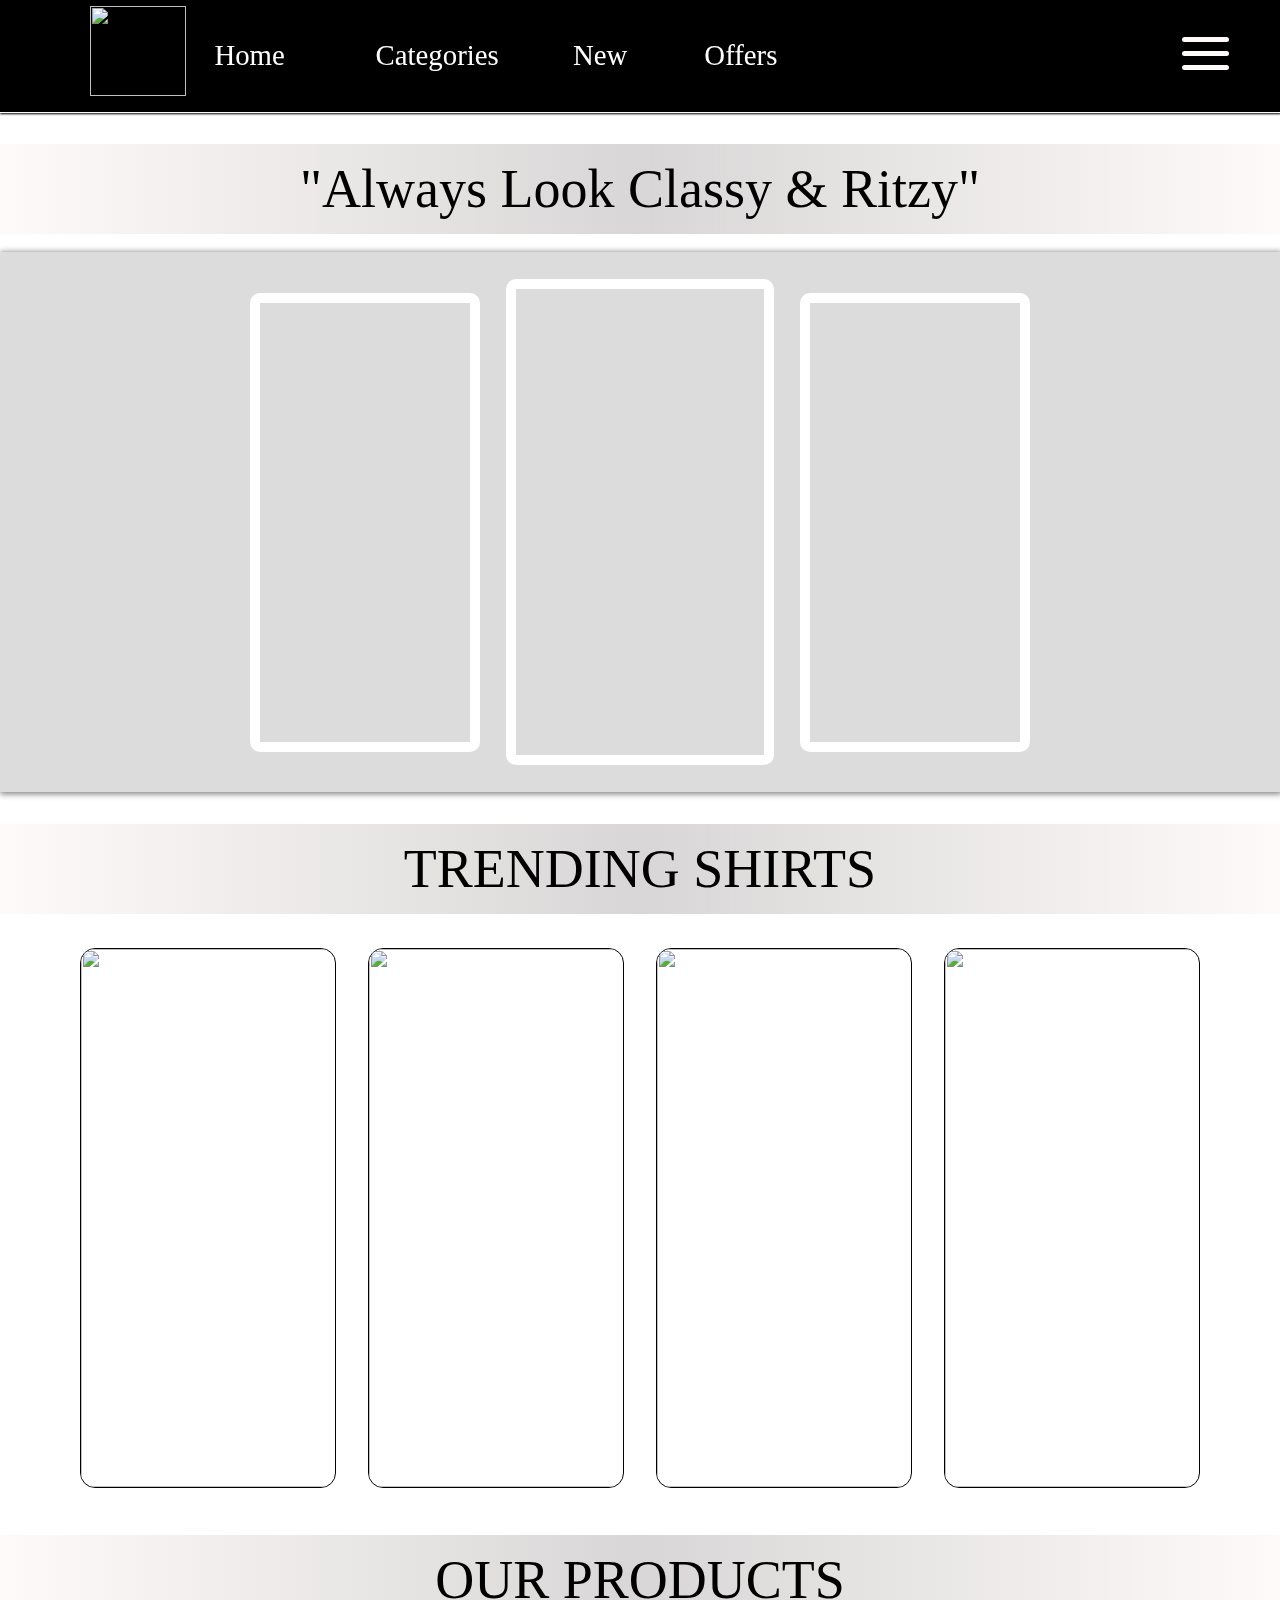
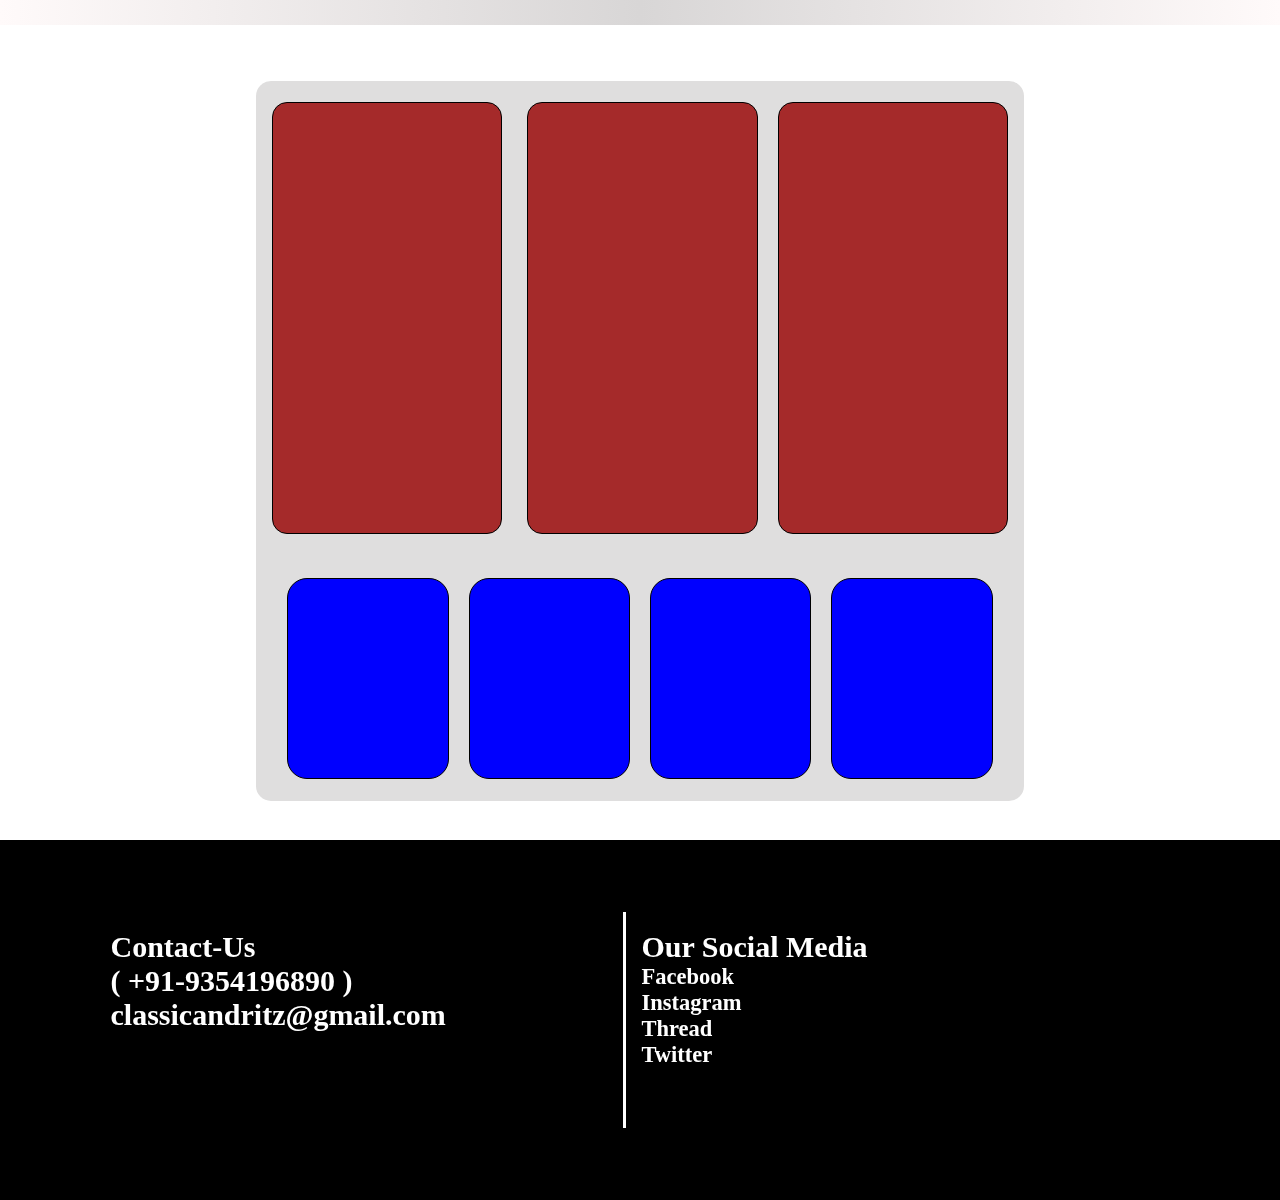
==== index.html @ 03a4fb72 "Add files via upload" ====
<!DOCTYPE html>
<html lang="en">
<head>
    <meta charset="UTF-8">
    <meta name="viewport" content="width=device-width, initial-scale=1.0">
    <title>Classic&Ritz</title>
    <link rel="stylesheet" href="style.css">
</head>
<body>
    <main>
        <nav id="navBar">
            <img src="images/CRlogo.png" id="logo">
            <a href="#fakeNavBar"><button class="navButtons" id="btnforphone">Home</button></a>
            <div class="dropdown">
                <button class="navButtons" id="btnforphone2">Categories</button>
                <div class="content">
                    <a href="shirts.html">Shirts</a>
                    <a href="shirts.html">Tshirts</a>
                    <a href="shirts.html">Trousers</a>
                    <a href="shirts.html">Pants</a>
                    <a href="shirts.html">Belt</a>
                    <a href="shirts.html">shoes</a>
                </div>
            </div>
            <a href="newlyLaunch.html"><button class="navButtons" id="NewLaunchbtn">New</button></a>
            <a href="offers.html"><button class="navButtons" id="offersbtn">Offers</button></a>
            <button class="moreButton">
                <div class="line"></div>
                <div class="line"></div>
                <div class="line"></div>
            </button>
        </nav>
        <div id="fakeNavBar"></div>
        <h2 id="trendingHeader">"Always Look Classy & Ritzy"</h2>
        <div class="slidder">
             <div class="pages">
                <div class="smallSlidderItem" style="background-image: url('images/checkshirtslidder.jpg'); background-size: cover;"></div>
                <div class="largeSlidderItem" style="background-image: url('images/checkshirtslidder2.webp');"></div>
                <div class="smallSlidderItem" style="background-image: url('images/checkshirtslidder.jpg'); background-size: cover;"></div>
             </div>
             <div class="pages">
                <div class="smallSlidderItem" style="background-image: url('images/slidderjacket.webp'); background-size: cover;"></div>
                <div class="largeSlidderItem" style="background-image: url('images/slidderjacket2.webp');"></div>
                <div class="smallSlidderItem" style="background-image: url('images/slidderjacket.webp'); background-size: cover;"></div>
             </div>
             <div class="pages">
                <div class="smallSlidderItem" style="background-image: url('images/slidderjacket3.webp'); background-size: cover;"></div>
                <div class="largeSlidderItem" style="background-image: url('images/slidderjacket4.webp');"></div>
                <div class="smallSlidderItem" style="background-image: url('images/slidderjacket3.webp'); background-size: cover;"></div>
             </div>
             <div class="pages">
                <div class="smallSlidderItem" style="background-image: url('images/shirt1.webp'); background-size: cover;"></div>
                <div class="largeSlidderItem" style="background-image: url('images/shirt4.webp'); "></div>
                <div class="smallSlidderItem" style="background-image: url('images/shirt1.webp'); background-size: cover;"></div>
             </div>
             <div class="pages">
                <div class="smallSlidderItem" style="background-image: url('images/slidderShirt2.webp'); background-size: cover;"></div>
                <div class="largeSlidderItem" style="background-image: url('images/slidderShirt.webp'); "></div>
                <div class="smallSlidderItem" style="background-image: url('images/slidderShirt2.webp'); background-size: cover;"></div>
             </div>
             <div class="pages">
                <div class="smallSlidderItem" style="background-image: url('images/jeans9.webp'); background-size: contain; background-repeat: no-repeat; background-position:center;"></div>
                <div class="largeSlidderItem" style="background-image: url('images/jeans2.webp');"></div>
                <div class="smallSlidderItem" style="background-image: url('images/jeans9.webp'); background-size: contain; background-repeat: no-repeat; background-position:center;"></div>
             </div>
             <div class="pages">
                <div class="smallSlidderItem" style="background-image: url('images/shoes3.webp'); background-size: cover;"></div>
                <div class="largeSlidderItem" style="background-image: url('images/shoes6.webp');"></div>
                <div class="smallSlidderItem" style="background-image: url('images/shoes3.webp'); background-size: cover;"></div>
             </div>
             <div class="pages">
                <div class="smallSlidderItem" style="background-image: url('images/bag5.webp'); background-size: contain; background-repeat: no-repeat;"></div>
                <div class="largeSlidderItem" style="background-image: url('images/bag3.webp');"></div>
                <div class="smallSlidderItem" style="background-image: url('images/bag5.webp'); background-size: contain; background-repeat: no-repeat;"></div>
             </div>
         </div>

        <h1 id="trendingHeader" >TRENDING SHIRTS</h1>
        <div id="itemsContainer">
            <div class="items">
                <img class="itemImage" src="images/shirt1.webp">
            </div>
            <div class="items">
                <img class="itemImage" src="images/shirt2.webp">
            </div>
            <div class="items">
                <img class="itemImage" src="images/shirt5.webp">
            </div>
            <div class="items">
                <img class="itemImage" src="images/shirt4.webp">
            </div>
        </div>
        <h1 id="trendingHeader">OUR PRODUCTS</h1>
        <div id="secondContainer">
            <div id="allItems">
                <div class="smallItem" style="background-image: url('images/sweaterCard.webp'); background-size: cover; margin-right: 15px;"></div>
                <div class="smallItem" style="background-image: url('images/shirtCard.webp'); background-size: cover;"></div>
                <div class="smallItem" style="background-image: url('images/trousersCard.webp'); background-size: cover;"></div>
                <div id="accessories">
                    <div class="smallaccessories" style="background-image:url('images/perfume.webp'); background-size: cover;"></div>
                    <div class="smallaccessories" style="background-image:url('images/belt.webp'); background-size: cover;"></div>
                    <div class="smallaccessories" style="background-image:url('images/watch.webp'); background-size: cover;"></div>
                    <div class="smallaccessories" id="bracelet" style="background-image:url('images/braclet.webp'); background-size: cover;"></div>
                </div>
            </div>
        </div>

        <footer>
            <div class="contactUs">
                <h1>Contact-Us</h1>
                <h1>( +91-9354196890 )</h1>
                <h1>classicandritz@gmail.com</h1>
            </div>
            <div id="line"></div>
            <div class="contactUs" id="Social">
                <h1>Our Social Media</h1>
                <h2>Facebook</h2>
                <h2>Instagram</h2>
                <h2>Thread</h2>
                <h2>Twitter</h2>
            </div>
        </footer>
    </main>
    <script src="script.js"></script>
</body>
</html>
---- style.css ----
*{
    padding: 0%;
    margin: 0%;
    font-family:Georgia, 'Times New Roman', Times, serif;
}
body,html{
    padding: 0%;
    margin: 0%;
    overflow-x: hidden;
    font-family:Arial, Helvetica, sans-serif;
}
#fakeNavBar{
    height: 12.5vh;
    width: 100%;
}
#navBar{
    height: 12.5vh;
    width: 100%;
    background-color: black;
    border-bottom: 1.5px solid snow;
    box-sizing: border-box;
    display: flex;
    justify-content:left;
    align-items: center;
    gap:4vw;
    position: fixed;
    box-shadow:black 0.5px 0.5px 2px 0.5px;
    z-index: 10;
}
#logo{
    height: 90%;
    width: 7.5vw;
    margin-left: 7vw;
    margin-right: -2.5vw;
    object-fit: contain;
    filter:grayscale(10px);
}
.navButtons{
    height: 50%;
    width: 7vw;
    font-size: 3.2vh;
    color: white;
    font-weight: lighter;
    background-color:transparent;
    box-sizing: border-box;
    border: transparent;
    &:hover{
        border: 1.5px solid snow;
        border-radius: 5px;
        box-sizing: border-box;
        padding: 9px;
    }
}
.navButtons a{
    text-decoration: none;
    color: white;
}
.moreButton{
    height: 60%;
    width: 4vw;
    background-color: transparent;
    box-sizing: border-box;
    border: transparent;
    margin-left: 27vw;
}
.line{
    height: 8%;
    width: 3.6vw;
    background-color: snow;
    margin-bottom: 17%;
    margin-top: 9%;
    border-radius: 5px ;
}
.dropdown{
    margin: 30px;
}
.dropdown button{
    height: 50%;
    width: 7.7vw;
    background-color: transparent;
    padding-top: 10px;
    padding-bottom: 10px;
    box-sizing: border-box;
    font-size: 3.2vh;
    font-weight: lighter;
}
.dropdown a{
    height: 50px;
    width: 150px;
    display: inline-block;
    color: black;
    background-color: snow;
    text-decoration: none;
    border: 1px solid black;
    border-radius: 10px;
    text-align: center;
    font-size: 25px;
    padding-top: 5px;
    text-decoration:underline;
    margin: 5px;
    &:hover{
        color: white;
        background-color:black;
        border: 1px solid white; 
    }
}
.dropdown .content{
    display: none;
    position:absolute;
    min-width: 100px;
    max-width: 700px;
    background-color: transparent;
    box-shadow: 1px 1px 10px 1px grey;
    border-radius: 10px;
}
.dropdown:hover .content{
    display: block;
}
.slidder{
    height: 60vh;
    background-color:gainsboro;
    display: flex;
    align-items: center;
    overflow-x: scroll;
    scrollbar-color: black transparent;    
    scrollbar-width:thin;
    scroll-snap-type: x mandatory;
    scroll-behavior: smooth;
    box-shadow: 1px 1px 6px 1px gray;
}
.pages{
    height: 100%;
    font-size: 100px;
    min-width: 100%;
    background-color:transparent;
    display: flex;
    justify-content: center;
    align-items: center;
    scroll-snap-stop: always;    
    scroll-snap-align: center;
    gap: 2vw;
}
.slidderItems{
    height: 70%;
    min-width: 15vw;
    margin: 5px;
    background-color: black;
}
.largeSlidderItem{
    height: 90%;
    width: 21%;
    background-color: gainsboro;
    box-sizing: border-box;
    border:10px solid white;
    border-radius: 10px;
    background-size: contain; 
    background-repeat: no-repeat; 
    background-position:center;
    &:hover{
        box-shadow:rgb(113, 113, 113) 1px 1px 9px 3px;
    }
}
.smallSlidderItem{
    height: 85%;
    width: 18%;
    background-color: gainsboro;
    box-sizing: border-box;
    border:10px solid white;
    border-radius: 10px;
    &:hover{
        box-shadow:rgb(113, 113, 113) 1px 1px 9px 3px;
    }
}
#trendingHeader{
    height: 10vh;
    width:100%;
    display: flex;
    justify-content: center;
    align-items: center;
    font-size: 6vh;
    font-weight: lighter;
    background-image:linear-gradient(to right,snow ,rgb(216, 214, 214),snow);
    margin-top: 3.5vh;
    margin-bottom: 2vh;
    &:hover{
        font-size: 6.3vh;
        transition: all 1s ease-in-out;
    }
}
#itemsContainer{
    width: 100%;
    display: flex;
    flex-wrap: wrap;
    justify-content: center;
}
.items{
    height: 60vh;
    width: 20vw;
    box-sizing: border-box;
    border: 1px solid rgb(3, 3, 3);
    margin: 1rem;
    border-radius:15px;
    display: flex;
    overflow: hidden;
    &:hover{
        box-shadow: 1px 1px 15px 1px rgb(93, 92, 92);
        transform: scale(1.01);
        transition: all 0.5s ease-in-out;
    }
}
.itemImage{
    height: 100%;
    width: 100vw; 
}
#secondContainer{
    height: 88.5vh;
    width: 100%;
    display: flex;
    justify-content: center;
    align-items: center;
}
#allItems{
    height: 80vh;
    width: 60%;
    background-color:rgb(223, 222, 222);
    display: flex;
    flex-wrap: wrap;
    justify-content: center;
    align-items: center;
    box-sizing: border-box;
    /* border: 1px solid black; */
    border-radius: 15px;
    &:hover{
        box-shadow: 1px 1px 10px 2px grey;
    }
}
.smallItem{
    height: 60%;
    width: 30%;
    background-color: brown;
    border: 1.5px solid black;
    margin: 10px;
    border-radius: 15px;
    box-sizing: border-box;
}
#accessories{
    height: 31%;
    width: 100%;
    /* background-color: yellow; */
    box-sizing: border-box;
    display: flex;
    justify-content: center;
    align-items: center;
    gap: 20px;
}
.smallaccessories{
    height: 90%;
    width: 21%;
    background-color: blue;
    box-sizing: border-box;
    border: 1px solid black;
    border-radius: 20px;
    &:hover{
        transform:scale(1.1);
        transition: all 0.9s ease-in;
    }
}
footer{
    height: 40vh;
    width: 100%;
    background-color: black;
    display: flex;
    justify-content: center;
    align-items: center;
}
.contactUs{
    color: white;
    height: 50%;
    width: 40%;
    font-size: 15px;
}
#line{
    height: 60%;
    width: 3px;
    background-color: white;
}
#Social{
    margin: 1rem;
}

                                            /* Responsive */

@media screen and (max-width:550px){
    #navBar{
        height: 17vh;
        width: 100%;
        background-color: black;
        border-bottom: 1.5px solid snow;
        box-sizing: border-box;
        position: fixed;
        box-shadow:black 0.5px 0.5px 2px 0.5px;
        z-index: 10;
        display: flex;
        flex-wrap: wrap;
        gap: 0%;
        justify-content: space-around;
    }
    #fakeNavBar{
        height: 17vh;
        width: 100%;
    }
         
#logo{
    height: 40%;
    width: 100%;
    object-fit: contain;
    margin-left: 0;
    margin-right: 0;
    filter:grayscale(10px);
    background-color: transparent;
}  
.navButtons{
    height: 5vh;
    width: 18vw;
    font-size: 21px;
    color: white;
    font-weight: lighter;
    background-color:transparent;
    box-sizing: border-box;
    border: transparent;
    margin: 0px;
    &:hover{
        border: 1.5px solid snow;
        border-radius: 5px;
        box-sizing: border-box;
        padding: 1px;
    }
}  
#btnforphone2{
    height: 5vh;
    width: 25vw;
    font-size: 21px;
    color: white;
    font-weight: lighter;
    background-color:transparent;
    box-sizing: border-box;
    border: transparent;
    &:hover{
        border: 1.5px solid snow;
        border-radius: 5px;
        box-sizing: border-box;
    }   
}
.dropdown{
    margin: 0%;
}
.dropdown button{
    height: 4vh;
    width: 5vw;
    background-color: transparent;
    padding-top: 0px;
    padding-bottom: 0px;
    box-sizing: border-box;
    font-size: 15px;
}
.dropdown a{
    height: 3.5vh;
    width: 30vw;
    display: inline-block;
    color: black;
    background-color: snow;
    text-decoration: none;
    border: 1px solid black;
    border-radius: 6px;
    text-align: center;
    font-size: 20px;
    padding-top: 5px;
    text-decoration:underline;
    margin: 2.5px;
    &:hover{
        color: white;
        background-color:black;
        border: 1px solid white; 
    }
}
.dropdown .content{
    display: none;
    position:absolute;
    min-width: 10px;
    max-width: 65vw;
    background-color: transparent;
    box-shadow: 1px 1px 10px 1px grey;
    border-radius: 6px;
}

.moreButton{
    display: none;
}
.line{
    height: 8%;
    width: 12vw;
    background-color: snow;
    margin-bottom: 12%;
    margin-top: 10%;
    border-radius: 5px ;
}
#trendingHeader{
    height: 7.5vh;
    width:100%;
    display: flex;
    justify-content: center;
    align-items: center;
    font-size: 3vh;
    font-weight: lighter;
    background-image:linear-gradient(to right,snow ,rgb(216, 214, 214),snow);
    margin-top: 1.5vh;
    margin-bottom: 1.5vh;
    text-decoration: underline;
    &:hover{
        font-size: 3.1vh;
        transition: all 1s ease-in-out;
    }
}
.slidder{
    height: 30vh;
    background-color:gainsboro;
    display: flex;
    align-items: center;
    overflow-x: scroll;
    scrollbar-color: black transparent;    
    scrollbar-width:thin;
    scroll-snap-type: x mandatory;
    scroll-behavior: smooth;
    box-shadow: 1px 1px 6px 1px gray;
}
.largeSlidderItem{
    height: 81%;
    width: 33%;
    background-color: gainsboro;
    box-sizing: border-box;
    border:3px solid white;
    border-radius: 10px;
    background-size: contain; 
    background-repeat: no-repeat; 
    background-position:center;
    &:hover{
        box-shadow:rgb(113, 113, 113) 1px 1px 9px 3px;
    }
}
.smallSlidderItem{
    height: 78%;
    width: 30%;
    background-color: gainsboro;
    box-sizing: border-box;
    border:2.5px solid white;
    border-radius: 10px;
    background-position:top,center;
    &:hover{
        box-shadow:rgb(113, 113, 113) 1px 1px 9px 3px;
    }
}
#itemsContainer{
    height: 90%;
    width: 100vw;
    display: flex;
    flex-wrap: wrap;
    justify-content: center;
    background-color: transparent;
}
.items{
    height: 27vh;
    width: 40vw;
    box-sizing: border-box;
    border: 1px solid rgb(3, 3, 3);
    margin: 0.5vh;
    border-radius:10px;
    display: flex;
    overflow: hidden;
    &:hover{
        box-shadow: 1px 1px 8px 2px rgb(93, 92, 92);
        transform: scale(1.01);
        transition: all 0.5s ease-in-out;
    }
}
.itemImage{
    height: 100%;
    width: 100%; 
}
#secondContainer{
    height: 80vh;
    width: 100%;
    display: flex;
    justify-content: center;
    align-items: center;
    /* background-color: blue; */
}
#allItems{
    height: 68vh;
    width: 95%;
    background-color:rgb(223, 222, 222);
    display: flex;
    flex-wrap: wrap;
    justify-content: center;
    align-items: center;
    box-sizing: border-box;
    border-radius: 15px;
    padding: 0%;
    /* gap: -100px; */
    &:hover{
        box-shadow: 1px 1px 10px 2px grey;
    }
}
.smallItem{
    height: 31%;
    width: 41%;
    border: 1.5px solid black;
    margin: 0px;
    border-radius: 10px;
    box-sizing: border-box;
}
#accessories{
    height: 25%;
    width: 100%;
    box-sizing: border-box;
    display: flex;
    flex-wrap: wrap;
    justify-content: center;
    align-items: center;
    background-color: transparent;
    gap: 8px;
}
.smallaccessories{
    height: 85%;
    width: 30%;
    box-sizing: border-box;
    border: 1px solid black;
    border-radius: 10px;
    background-position: top,center;
    &:hover{
        transform:scale(1);
    }
}
#bracelet{
    display: none;
}
footer{
    height: 45vh;
    width: 100%;
    background-color: black;
    display: flex;
    flex-direction:column;
    justify-content:left;
    align-items: center;
}
.contactUs{
    color: white;
    height: 20%;
    width: 100%;
    font-size: 9px;
    margin: 10px;
    padding: 10px;
    padding-left: 50px;
}
#line{
    height: 1.5px;
    width: 90%;
    background-color: white;
}
#Social{
    margin-left: 30px;
    margin: 1px;
}
}
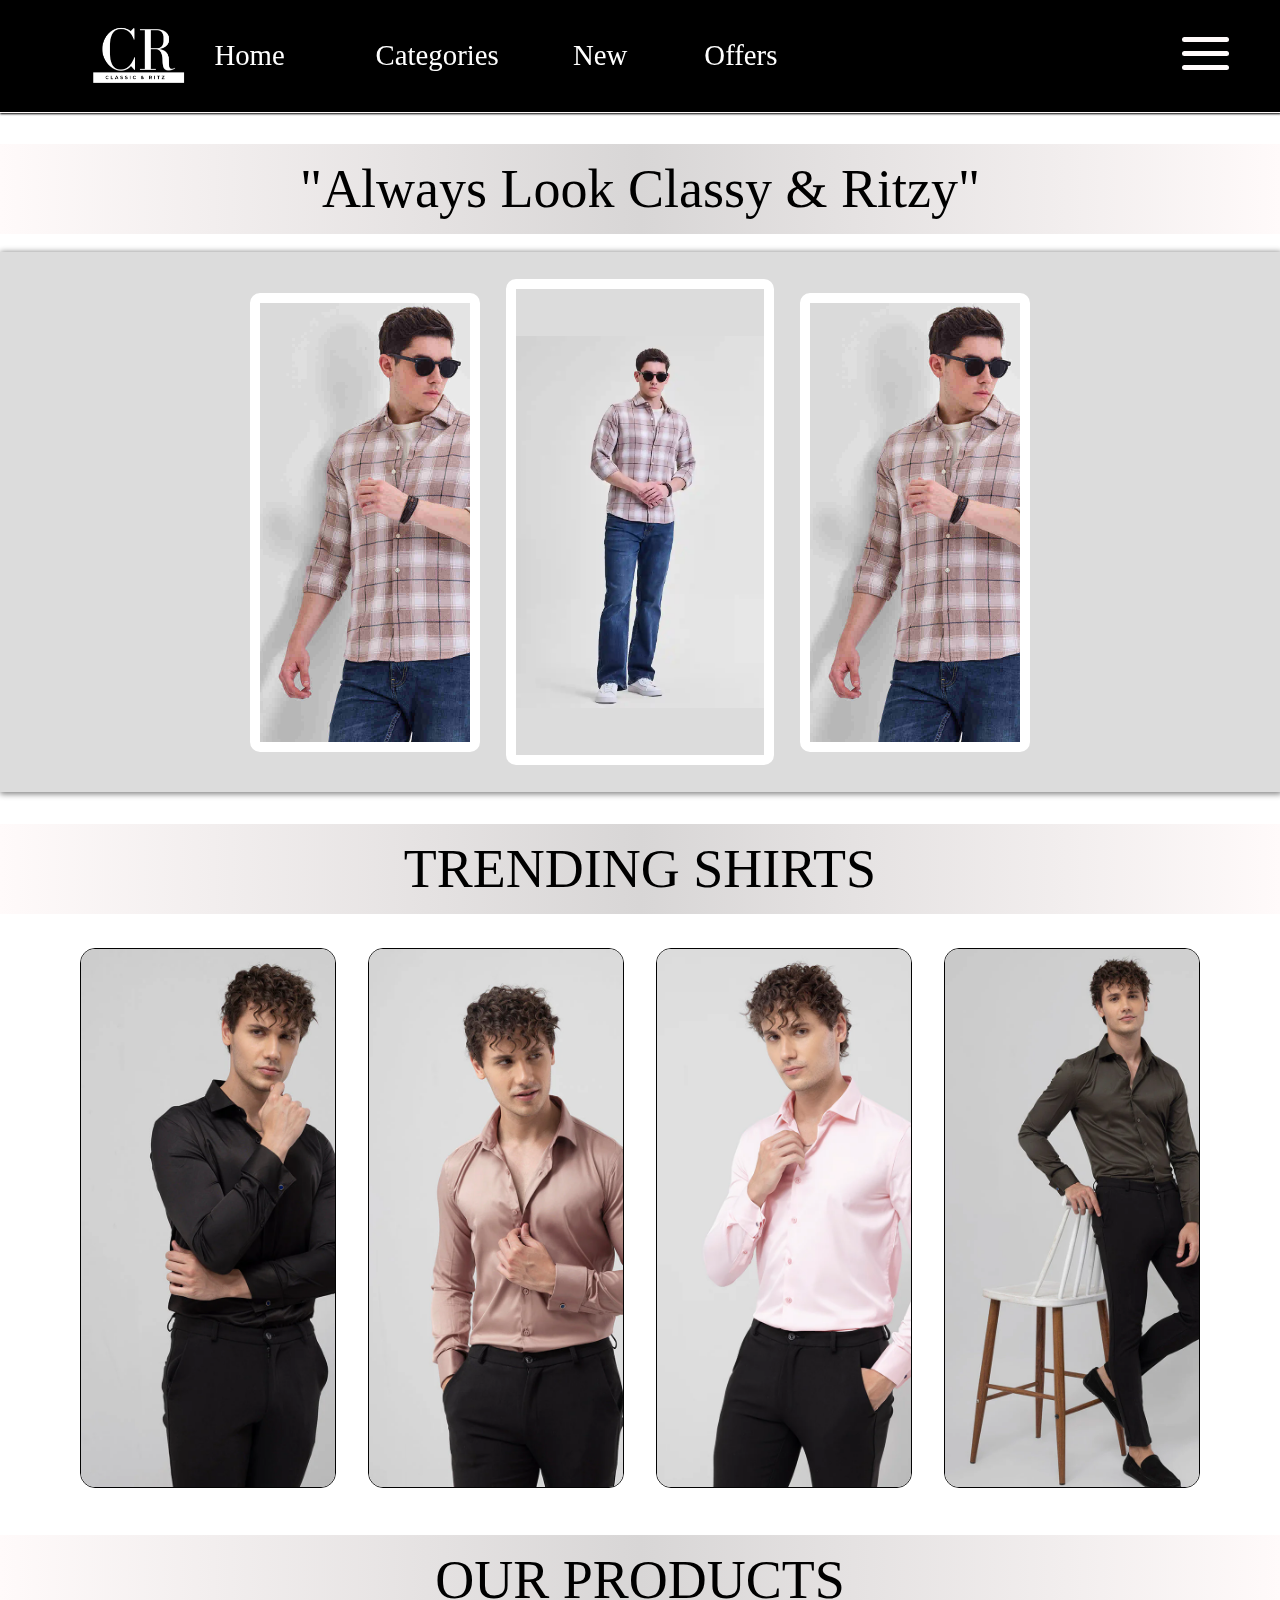
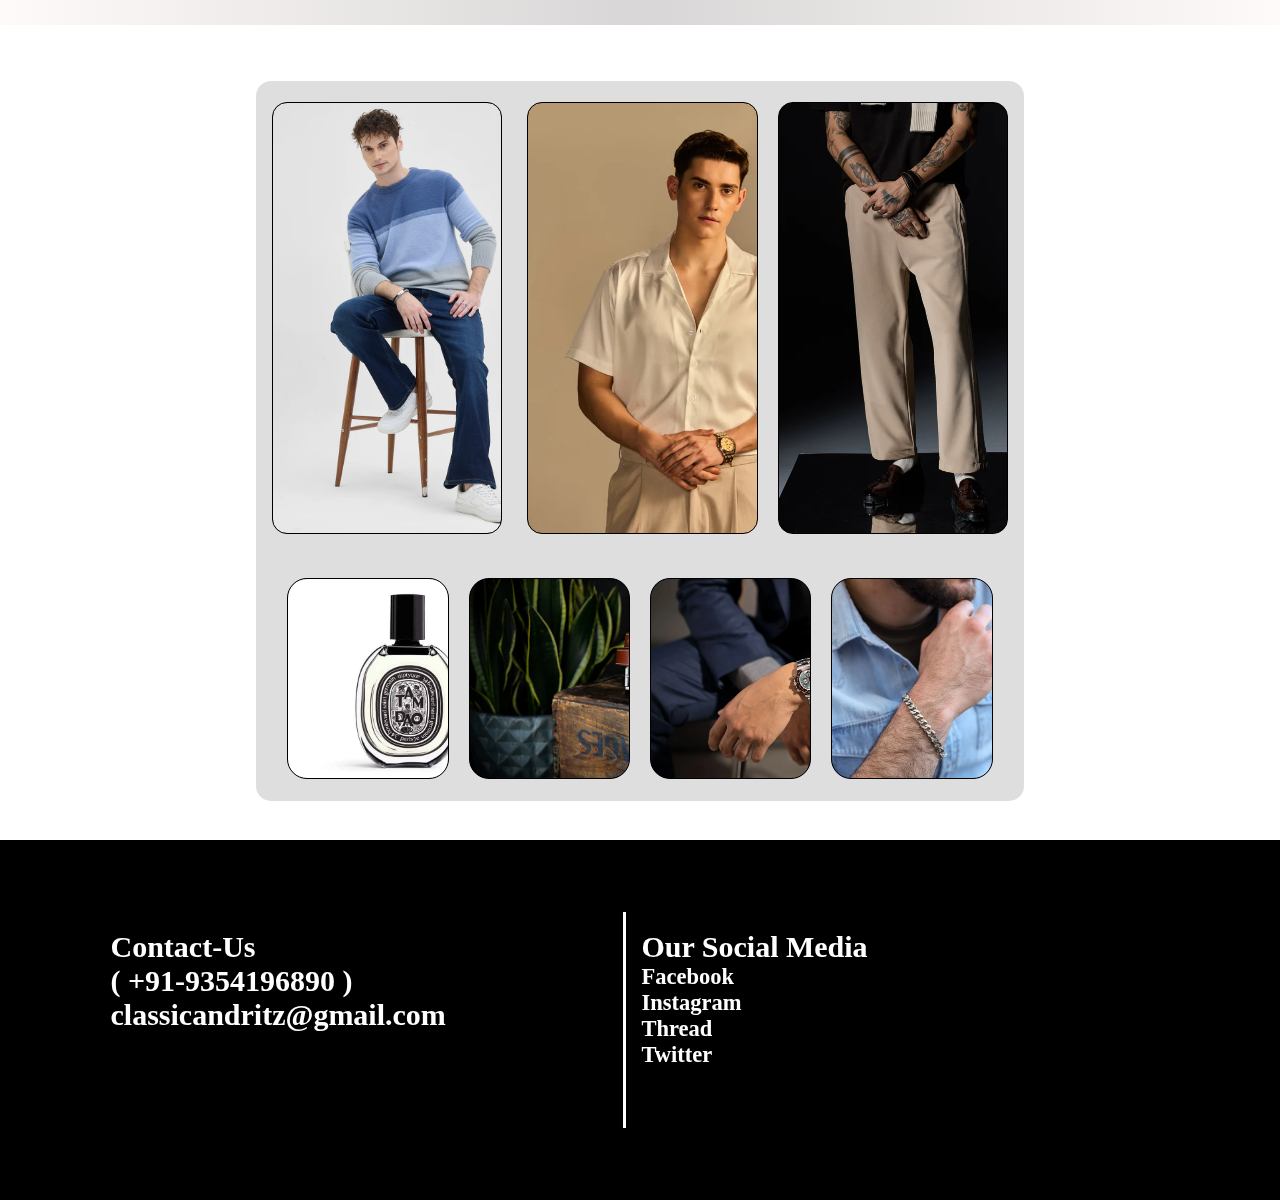
==== commit 0e940402: "Update index.html" ====
--- a/index.html
+++ b/index.html
@@ -9,7 +9,7 @@
 <body>
     <main>
         <nav id="navBar">
-            <img src="images/CRlogo.png" id="logo">
+            <img src="image/CRlogo.png" id="logo">
             <a href="#fakeNavBar"><button class="navButtons" id="btnforphone">Home</button></a>
             <div class="dropdown">
                 <button class="navButtons" id="btnforphone2">Categories</button>
@@ -34,73 +34,73 @@
         <h2 id="trendingHeader">"Always Look Classy & Ritzy"</h2>
         <div class="slidder">
              <div class="pages">
-                <div class="smallSlidderItem" style="background-image: url('images/checkshirtslidder.jpg'); background-size: cover;"></div>
-                <div class="largeSlidderItem" style="background-image: url('images/checkshirtslidder2.webp');"></div>
-                <div class="smallSlidderItem" style="background-image: url('images/checkshirtslidder.jpg'); background-size: cover;"></div>
+                <div class="smallSlidderItem" style="background-image: url('image/checkshirtslidder.jpg'); background-size: cover;"></div>
+                <div class="largeSlidderItem" style="background-image: url('image/checkshirtslidder2.webp');"></div>
+                <div class="smallSlidderItem" style="background-image: url('image/checkshirtslidder.jpg'); background-size: cover;"></div>
              </div>
              <div class="pages">
-                <div class="smallSlidderItem" style="background-image: url('images/slidderjacket.webp'); background-size: cover;"></div>
-                <div class="largeSlidderItem" style="background-image: url('images/slidderjacket2.webp');"></div>
-                <div class="smallSlidderItem" style="background-image: url('images/slidderjacket.webp'); background-size: cover;"></div>
+                <div class="smallSlidderItem" style="background-image: url('image/slidderjacket.webp'); background-size: cover;"></div>
+                <div class="largeSlidderItem" style="background-image: url('image/slidderjacket2.webp');"></div>
+                <div class="smallSlidderItem" style="background-image: url('image/slidderjacket.webp'); background-size: cover;"></div>
              </div>
              <div class="pages">
-                <div class="smallSlidderItem" style="background-image: url('images/slidderjacket3.webp'); background-size: cover;"></div>
-                <div class="largeSlidderItem" style="background-image: url('images/slidderjacket4.webp');"></div>
-                <div class="smallSlidderItem" style="background-image: url('images/slidderjacket3.webp'); background-size: cover;"></div>
+                <div class="smallSlidderItem" style="background-image: url('image/slidderjacket3.webp'); background-size: cover;"></div>
+                <div class="largeSlidderItem" style="background-image: url('image/slidderjacket4.webp');"></div>
+                <div class="smallSlidderItem" style="background-image: url('image/slidderjacket3.webp'); background-size: cover;"></div>
              </div>
              <div class="pages">
-                <div class="smallSlidderItem" style="background-image: url('images/shirt1.webp'); background-size: cover;"></div>
-                <div class="largeSlidderItem" style="background-image: url('images/shirt4.webp'); "></div>
-                <div class="smallSlidderItem" style="background-image: url('images/shirt1.webp'); background-size: cover;"></div>
+                <div class="smallSlidderItem" style="background-image: url('image/shirt1.webp'); background-size: cover;"></div>
+                <div class="largeSlidderItem" style="background-image: url('image/shirt4.webp'); "></div>
+                <div class="smallSlidderItem" style="background-image: url('image/shirt1.webp'); background-size: cover;"></div>
              </div>
              <div class="pages">
-                <div class="smallSlidderItem" style="background-image: url('images/slidderShirt2.webp'); background-size: cover;"></div>
-                <div class="largeSlidderItem" style="background-image: url('images/slidderShirt.webp'); "></div>
-                <div class="smallSlidderItem" style="background-image: url('images/slidderShirt2.webp'); background-size: cover;"></div>
+                <div class="smallSlidderItem" style="background-image: url('image/slidderShirt2.webp'); background-size: cover;"></div>
+                <div class="largeSlidderItem" style="background-image: url('image/slidderShirt.webp'); "></div>
+                <div class="smallSlidderItem" style="background-image: url('image/slidderShirt2.webp'); background-size: cover;"></div>
              </div>
              <div class="pages">
-                <div class="smallSlidderItem" style="background-image: url('images/jeans9.webp'); background-size: contain; background-repeat: no-repeat; background-position:center;"></div>
-                <div class="largeSlidderItem" style="background-image: url('images/jeans2.webp');"></div>
-                <div class="smallSlidderItem" style="background-image: url('images/jeans9.webp'); background-size: contain; background-repeat: no-repeat; background-position:center;"></div>
+                <div class="smallSlidderItem" style="background-image: url('image/jeans9.webp'); background-size: contain; background-repeat: no-repeat; background-position:center;"></div>
+                <div class="largeSlidderItem" style="background-image: url('image/jeans2.webp');"></div>
+                <div class="smallSlidderItem" style="background-image: url('image/jeans9.webp'); background-size: contain; background-repeat: no-repeat; background-position:center;"></div>
              </div>
              <div class="pages">
-                <div class="smallSlidderItem" style="background-image: url('images/shoes3.webp'); background-size: cover;"></div>
-                <div class="largeSlidderItem" style="background-image: url('images/shoes6.webp');"></div>
-                <div class="smallSlidderItem" style="background-image: url('images/shoes3.webp'); background-size: cover;"></div>
+                <div class="smallSlidderItem" style="background-image: url('image/shoes3.webp'); background-size: cover;"></div>
+                <div class="largeSlidderItem" style="background-image: url('image/shoes6.webp');"></div>
+                <div class="smallSlidderItem" style="background-image: url('image/shoes3.webp'); background-size: cover;"></div>
              </div>
              <div class="pages">
-                <div class="smallSlidderItem" style="background-image: url('images/bag5.webp'); background-size: contain; background-repeat: no-repeat;"></div>
-                <div class="largeSlidderItem" style="background-image: url('images/bag3.webp');"></div>
-                <div class="smallSlidderItem" style="background-image: url('images/bag5.webp'); background-size: contain; background-repeat: no-repeat;"></div>
+                <div class="smallSlidderItem" style="background-image: url('image/bag5.webp'); background-size: contain; background-repeat: no-repeat;"></div>
+                <div class="largeSlidderItem" style="background-image: url('image/bag3.webp');"></div>
+                <div class="smallSlidderItem" style="background-image: url('image/bag5.webp'); background-size: contain; background-repeat: no-repeat;"></div>
              </div>
          </div>
 
         <h1 id="trendingHeader" >TRENDING SHIRTS</h1>
         <div id="itemsContainer">
             <div class="items">
-                <img class="itemImage" src="images/shirt1.webp">
+                <img class="itemImage" src="image/shirt1.webp">
             </div>
             <div class="items">
-                <img class="itemImage" src="images/shirt2.webp">
+                <img class="itemImage" src="image/shirt2.webp">
             </div>
             <div class="items">
-                <img class="itemImage" src="images/shirt5.webp">
+                <img class="itemImage" src="image/shirt5.webp">
             </div>
             <div class="items">
-                <img class="itemImage" src="images/shirt4.webp">
+                <img class="itemImage" src="image/shirt4.webp">
             </div>
         </div>
         <h1 id="trendingHeader">OUR PRODUCTS</h1>
         <div id="secondContainer">
             <div id="allItems">
-                <div class="smallItem" style="background-image: url('images/sweaterCard.webp'); background-size: cover; margin-right: 15px;"></div>
-                <div class="smallItem" style="background-image: url('images/shirtCard.webp'); background-size: cover;"></div>
-                <div class="smallItem" style="background-image: url('images/trousersCard.webp'); background-size: cover;"></div>
+                <div class="smallItem" style="background-image: url('image/sweaterCard.webp'); background-size: cover; margin-right: 15px;"></div>
+                <div class="smallItem" style="background-image: url('image/shirtCard.webp'); background-size: cover;"></div>
+                <div class="smallItem" style="background-image: url('image/trousersCard.webp'); background-size: cover;"></div>
                 <div id="accessories">
-                    <div class="smallaccessories" style="background-image:url('images/perfume.webp'); background-size: cover;"></div>
-                    <div class="smallaccessories" style="background-image:url('images/belt.webp'); background-size: cover;"></div>
-                    <div class="smallaccessories" style="background-image:url('images/watch.webp'); background-size: cover;"></div>
-                    <div class="smallaccessories" id="bracelet" style="background-image:url('images/braclet.webp'); background-size: cover;"></div>
+                    <div class="smallaccessories" style="background-image:url('image/perfume.webp'); background-size: cover;"></div>
+                    <div class="smallaccessories" style="background-image:url('image/belt.webp'); background-size: cover;"></div>
+                    <div class="smallaccessories" style="background-image:url('image/watch.webp'); background-size: cover;"></div>
+                    <div class="smallaccessories" id="bracelet" style="background-image:url('image/braclet.webp'); background-size: cover;"></div>
                 </div>
             </div>
         </div>
@@ -123,4 +123,4 @@
     </main>
     <script src="script.js"></script>
 </body>
-</html>+</html>
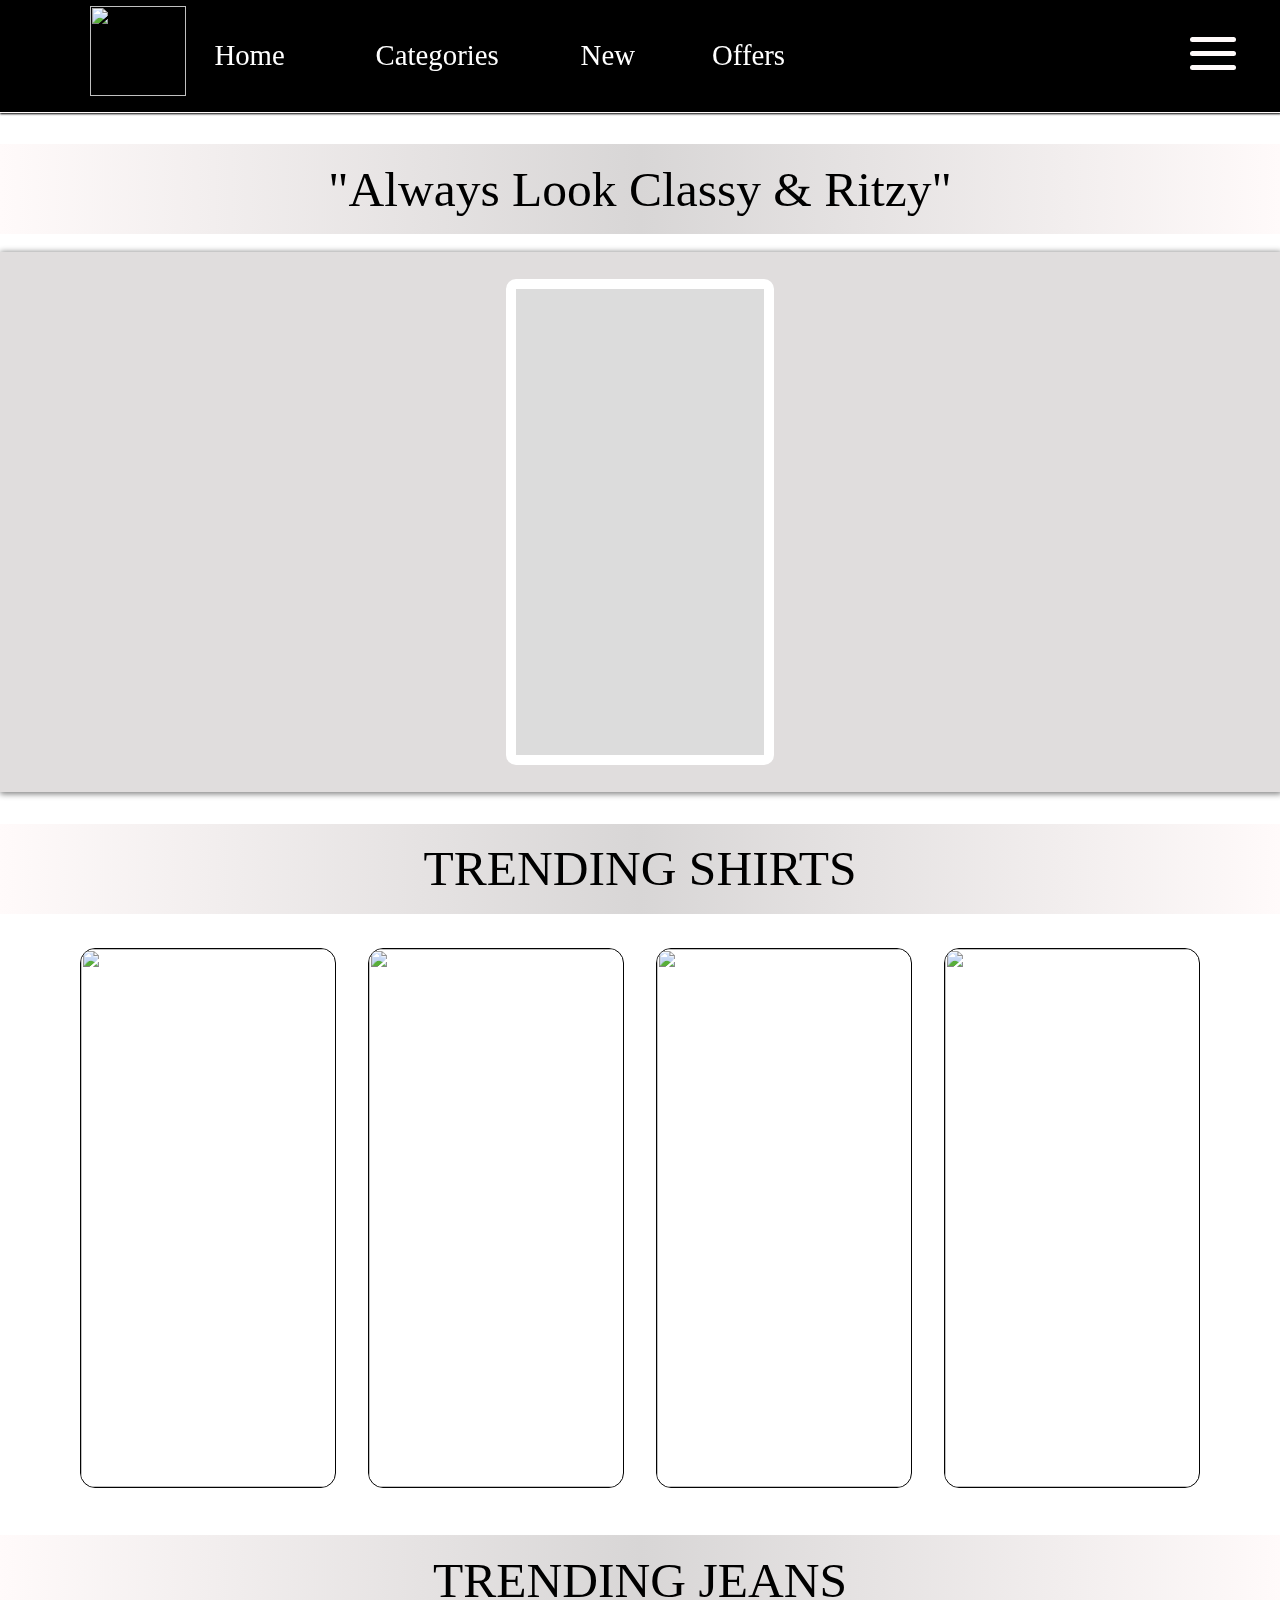
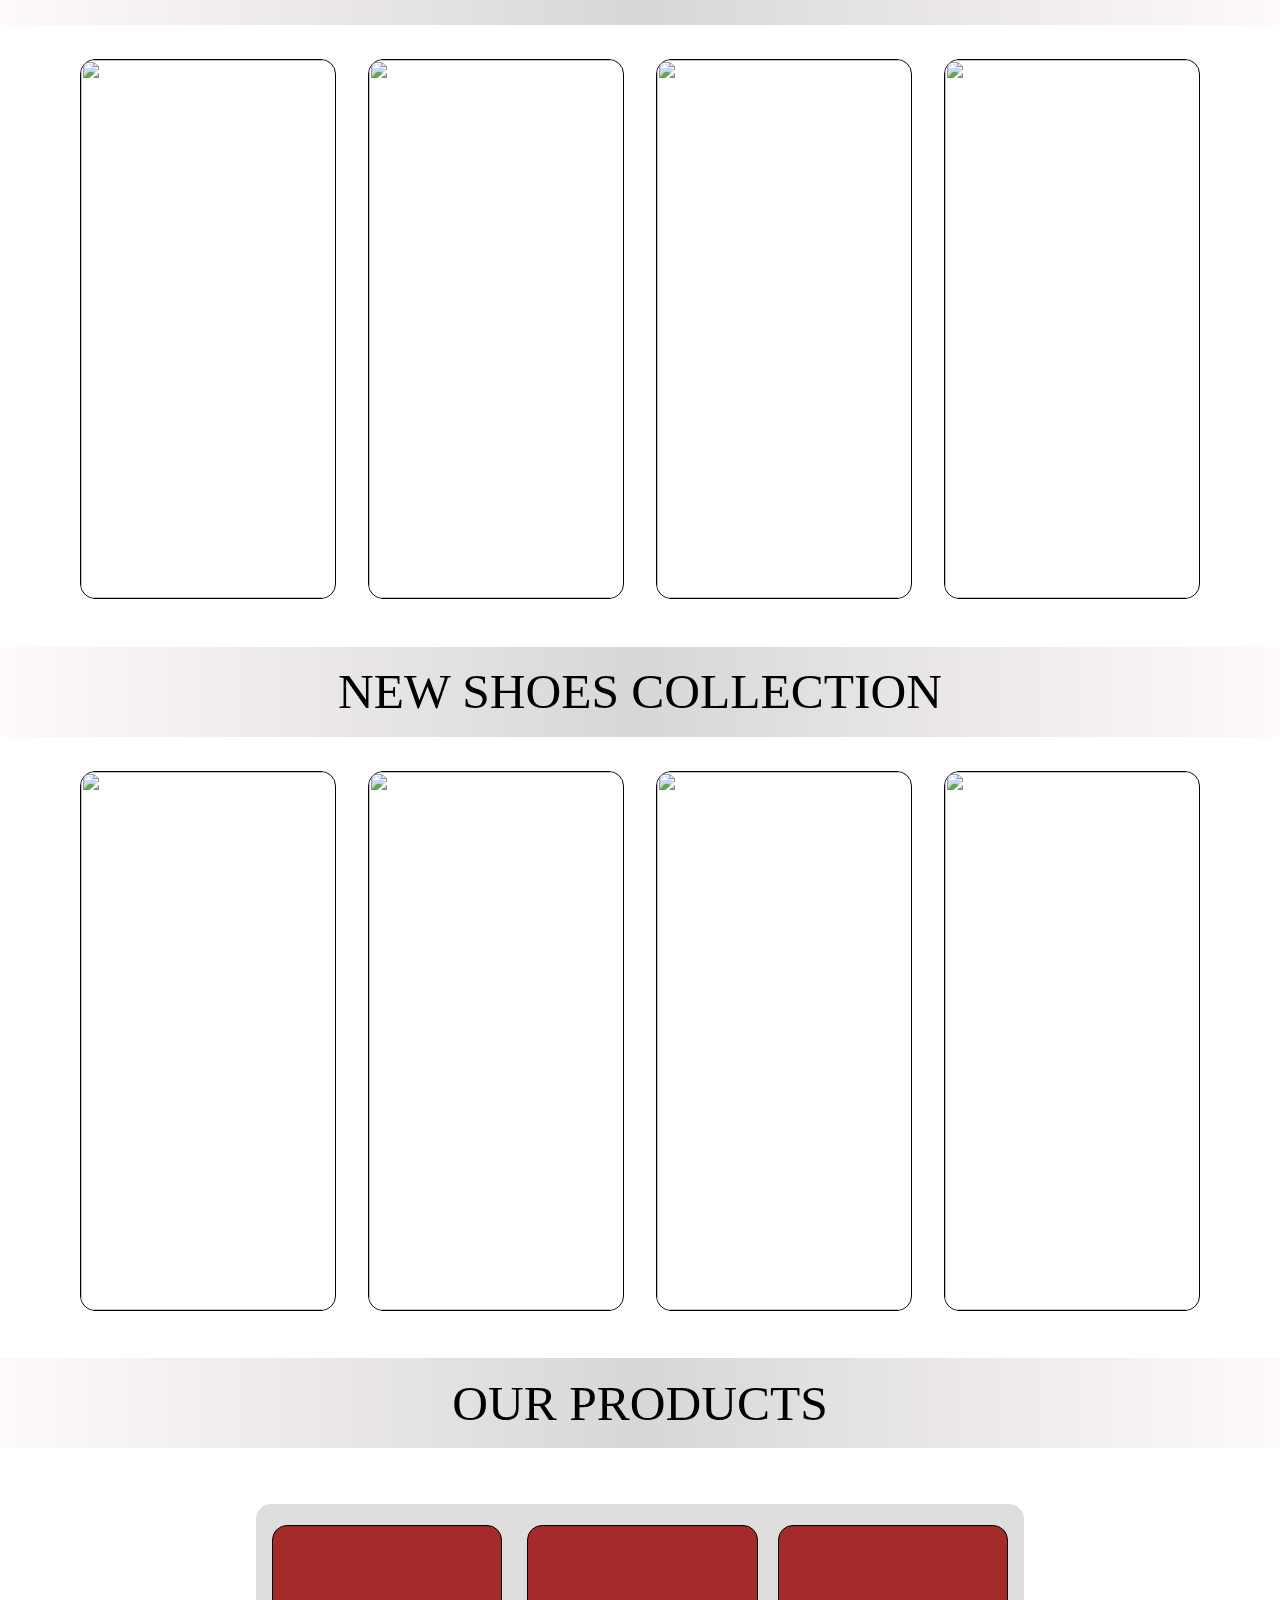
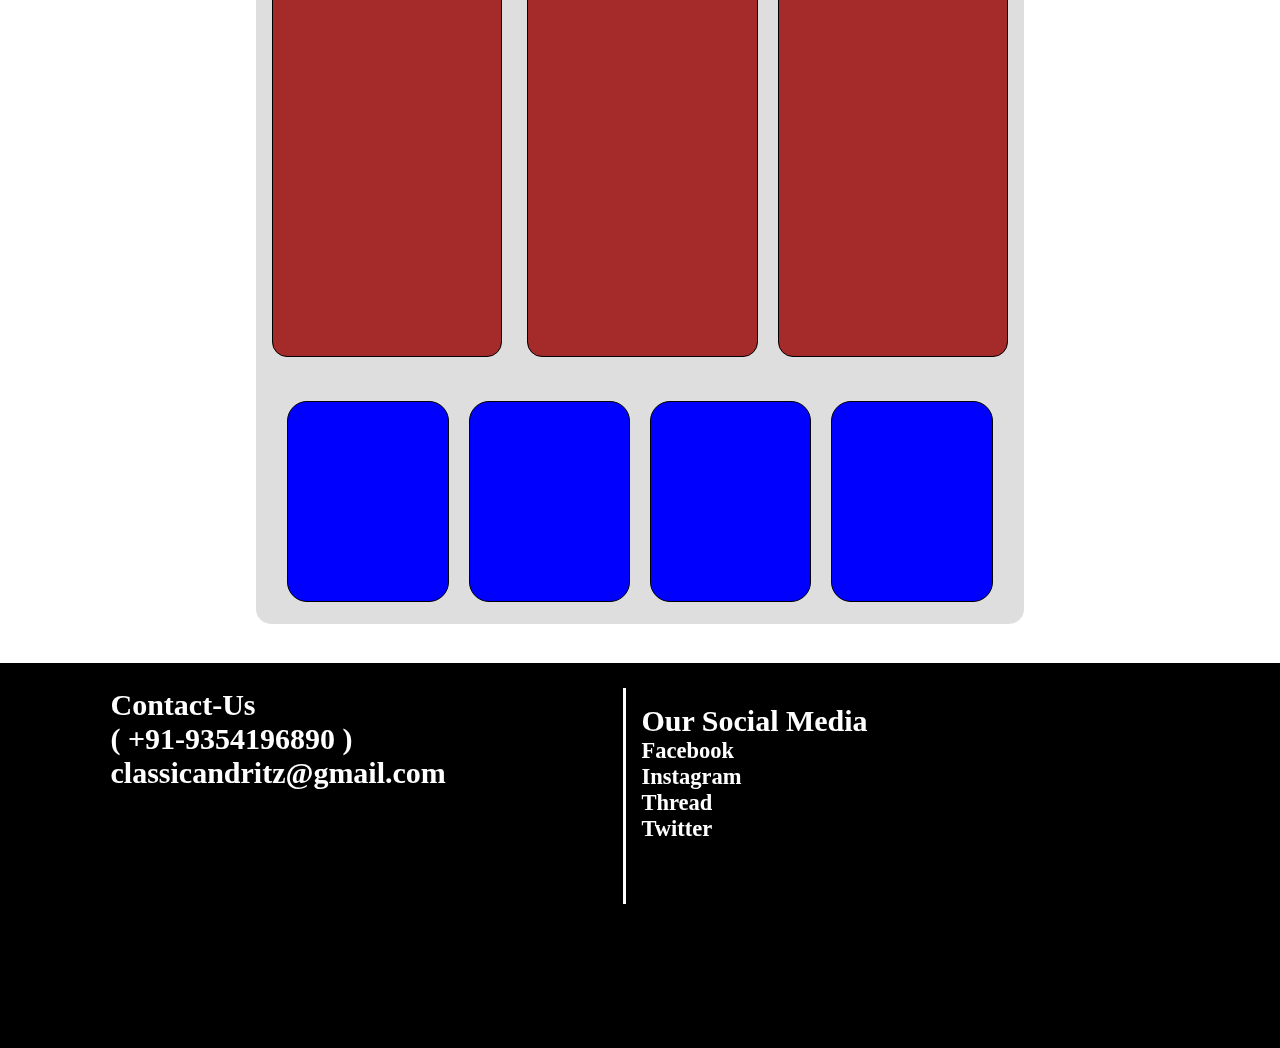
==== commit 44dfab63: "Update index.html" ====
--- a/index.html
+++ b/index.html
@@ -9,10 +9,10 @@
 <body>
     <main>
         <nav id="navBar">
-            <img src="image/CRlogo.png" id="logo">
+            <img src="images/CRlogo.png" id="logo">
             <a href="#fakeNavBar"><button class="navButtons" id="btnforphone">Home</button></a>
             <div class="dropdown">
-                <button class="navButtons" id="btnforphone2">Categories</button>
+                <button class="navButtons" id="btnforphone2">Categories</button> 
                 <div class="content">
                     <a href="shirts.html">Shirts</a>
                     <a href="shirts.html">Tshirts</a>
@@ -20,7 +20,7 @@
                     <a href="shirts.html">Pants</a>
                     <a href="shirts.html">Belt</a>
                     <a href="shirts.html">shoes</a>
-                </div>
+                </div> 
             </div>
             <a href="newlyLaunch.html"><button class="navButtons" id="NewLaunchbtn">New</button></a>
             <a href="offers.html"><button class="navButtons" id="offersbtn">Offers</button></a>
@@ -30,77 +30,114 @@
                 <div class="line"></div>
             </button>
         </nav>
-        <div id="fakeNavBar"></div>
+        <div id="fakeNavBar"> </div>
         <h2 id="trendingHeader">"Always Look Classy & Ritzy"</h2>
         <div class="slidder">
              <div class="pages">
-                <div class="smallSlidderItem" style="background-image: url('image/checkshirtslidder.jpg'); background-size: cover;"></div>
-                <div class="largeSlidderItem" style="background-image: url('image/checkshirtslidder2.webp');"></div>
-                <div class="smallSlidderItem" style="background-image: url('image/checkshirtslidder.jpg'); background-size: cover;"></div>
+                <!-- <div class="smallSlidderItem" style="background-image: url('images/slidderjacket.webp'); background-size: cover;"></div> -->
+                <div class="largeSlidderItem" style="background-image: url('images/slidderjacket2.webp');"></div>
+                <!-- <div class="smallSlidderItem" style="background-image: url('images/slidderjacket.webp'); background-size: cover; margin-bottom:-175px;"></div> -->
              </div>
              <div class="pages">
-                <div class="smallSlidderItem" style="background-image: url('image/slidderjacket.webp'); background-size: cover;"></div>
-                <div class="largeSlidderItem" style="background-image: url('image/slidderjacket2.webp');"></div>
-                <div class="smallSlidderItem" style="background-image: url('image/slidderjacket.webp'); background-size: cover;"></div>
+                <hr class="Btwline">
+                <!-- <div class="smallSlidderItem" style="background-image: url('images/checkshirtslidder.jpg'); background-size: cover;"></div> -->
+                <div class="largeSlidderItem" style="background-image: url('images/checkshirtslidder2.webp');"></div>
+                <!-- <div class="smallSlidderItem" style="background-image: url('images/checkshirtslidder.jpg'); background-size: cover; margin-bottom:-175px;"></div> -->
              </div>
              <div class="pages">
-                <div class="smallSlidderItem" style="background-image: url('image/slidderjacket3.webp'); background-size: cover;"></div>
-                <div class="largeSlidderItem" style="background-image: url('image/slidderjacket4.webp');"></div>
-                <div class="smallSlidderItem" style="background-image: url('image/slidderjacket3.webp'); background-size: cover;"></div>
+                <hr class="Btwline">
+                <!-- <div class="smallSlidderItem" style="background-image: url('images/slidderjacket3.webp'); background-size: cover;"></div> -->
+                <div class="largeSlidderItem" style="background-image: url('images/slidderjacket4.webp');"></div>
+                <!-- <div class="smallSlidderItem" style="background-image: url('images/slidderjacket3.webp'); background-size: cover;"></div> -->
              </div>
              <div class="pages">
-                <div class="smallSlidderItem" style="background-image: url('image/shirt1.webp'); background-size: cover;"></div>
-                <div class="largeSlidderItem" style="background-image: url('image/shirt4.webp'); "></div>
-                <div class="smallSlidderItem" style="background-image: url('image/shirt1.webp'); background-size: cover;"></div>
+                <hr class="Btwline">
+                <!-- <div class="smallSlidderItem" style="background-image: url('images/shirt1.webp'); background-size: cover;"></div> -->
+                <div class="largeSlidderItem" style="background-image: url('images/shirt4.webp'); "></div>
+                <!-- <div class="smallSlidderItem" style="background-image: url('images/shirt1.webp'); background-size: cover;"></div> -->
              </div>
              <div class="pages">
-                <div class="smallSlidderItem" style="background-image: url('image/slidderShirt2.webp'); background-size: cover;"></div>
-                <div class="largeSlidderItem" style="background-image: url('image/slidderShirt.webp'); "></div>
-                <div class="smallSlidderItem" style="background-image: url('image/slidderShirt2.webp'); background-size: cover;"></div>
+                <hr class="Btwline">
+                <!-- <div class="smallSlidderItem" style="background-image: url('images/slidderShirt2.webp'); background-size: cover;"></div> -->
+                <div class="largeSlidderItem" style="background-image: url('images/slidderShirt.webp'); "></div>
+                <!-- <div class="smallSlidderItem" style="background-image: url('images/slidderShirt2.webp'); background-size: cover;"></div> -->
              </div>
              <div class="pages">
-                <div class="smallSlidderItem" style="background-image: url('image/jeans9.webp'); background-size: contain; background-repeat: no-repeat; background-position:center;"></div>
-                <div class="largeSlidderItem" style="background-image: url('image/jeans2.webp');"></div>
-                <div class="smallSlidderItem" style="background-image: url('image/jeans9.webp'); background-size: contain; background-repeat: no-repeat; background-position:center;"></div>
+                <hr class="Btwline">
+                <!-- <div class="smallSlidderItem" style="background-image: url('images/jeans9.webp'); background-size: contain; background-repeat: no-repeat; background-position:center;"></div> -->
+                <div class="largeSlidderItem" style="background-image: url('images/jeans2.webp');"></div>
+                <!-- <div class="smallSlidderItem" style="background-image: url('images/jeans9.webp'); background-size: contain; background-repeat: no-repeat; background-position:center;"></div> -->
              </div>
              <div class="pages">
-                <div class="smallSlidderItem" style="background-image: url('image/shoes3.webp'); background-size: cover;"></div>
-                <div class="largeSlidderItem" style="background-image: url('image/shoes6.webp');"></div>
-                <div class="smallSlidderItem" style="background-image: url('image/shoes3.webp'); background-size: cover;"></div>
+                <hr class="Btwline">
+                <!-- <div class="smallSlidderItem" style="background-image: url('images/bag5.webp'); background-size: cover; background-repeat: no-repeat;"></div> -->
+                <div class="largeSlidderItem" style="background-image: url('images/bag3.webp');"></div>
+                <!-- <div class="smallSlidderItem" style="background-image: url('images/bag5.webp'); background-size: contain; background-repeat: no-repeat;"></div> -->
              </div>
              <div class="pages">
-                <div class="smallSlidderItem" style="background-image: url('image/bag5.webp'); background-size: contain; background-repeat: no-repeat;"></div>
-                <div class="largeSlidderItem" style="background-image: url('image/bag3.webp');"></div>
-                <div class="smallSlidderItem" style="background-image: url('image/bag5.webp'); background-size: contain; background-repeat: no-repeat;"></div>
+                <hr class="Btwline">
+                <!-- <div class="smallSlidderItem" style="background-image: url('images/shoes6.webp'); background-size:cover;"></div> -->
+                <div class="largeSlidderItem" style="background-image: url('images/shoes6.webp');"></div>
+                <!-- <div class="smallSlidderItem" style="background-image: url('images/shoes3.webp'); background-size: cover;"></div> -->
              </div>
          </div>
 
         <h1 id="trendingHeader" >TRENDING SHIRTS</h1>
         <div id="itemsContainer">
             <div class="items">
-                <img class="itemImage" src="image/shirt1.webp">
+                <img class="itemImage" src="images/shirt1.webp">
             </div>
             <div class="items">
-                <img class="itemImage" src="image/shirt2.webp">
+                <img class="itemImage" src="images/shirt2.webp">
             </div>
             <div class="items">
-                <img class="itemImage" src="image/shirt5.webp">
+                <img class="itemImage" src="images/shirt5.webp">
             </div>
             <div class="items">
-                <img class="itemImage" src="image/shirt4.webp">
+                <img class="itemImage" src="images/shirt4.webp">
+            </div>
+        </div>
+        <h1 id="trendingHeader" >TRENDING JEANS</h1>
+        <div id="itemsContainer">
+            <div class="items">
+                <img class="itemImage" src="images/jeans.webp">
+            </div>
+            <div class="items">
+                <img class="itemImage" src="images/jeans7.webp">
+            </div>
+            <div class="items">
+                <img class="itemImage" src="images/jeans4.webp">
+            </div>
+            <div class="items">
+                <img class="itemImage" src="images/jeans9.webp">
+            </div>
+        </div>
+        <h1 id="trendingHeader" >NEW SHOES COLLECTION</h1>
+        <div id="itemsContainer">
+            <div class="items">
+                <img class="itemImage" src="images/shoes5.webp">
+            </div>
+            <div class="items">
+                <img class="itemImage" src="images/shoes4.webp">
+            </div>
+            <div class="items">
+                <img class="itemImage" src="images/shoes3.webp">
+            </div>
+            <div class="items">
+                <img class="itemImage" src="images/shoes6.webp">
             </div>
         </div>
         <h1 id="trendingHeader">OUR PRODUCTS</h1>
         <div id="secondContainer">
             <div id="allItems">
-                <div class="smallItem" style="background-image: url('image/sweaterCard.webp'); background-size: cover; margin-right: 15px;"></div>
-                <div class="smallItem" style="background-image: url('image/shirtCard.webp'); background-size: cover;"></div>
-                <div class="smallItem" style="background-image: url('image/trousersCard.webp'); background-size: cover;"></div>
+                <div class="smallItem" style="background-image: url('images/sweaterCard.webp'); background-size: cover; margin-right: 15px;"></div>
+                <div class="smallItem" style="background-image: url('images/shirtCard.webp'); background-size: cover;"></div>
+                <div class="smallItem" style="background-image: url('images/trousersCard.webp'); background-size: cover;"></div>
                 <div id="accessories">
-                    <div class="smallaccessories" style="background-image:url('image/perfume.webp'); background-size: cover;"></div>
-                    <div class="smallaccessories" style="background-image:url('image/belt.webp'); background-size: cover;"></div>
-                    <div class="smallaccessories" style="background-image:url('image/watch.webp'); background-size: cover;"></div>
-                    <div class="smallaccessories" id="bracelet" style="background-image:url('image/braclet.webp'); background-size: cover;"></div>
+                    <div class="smallaccessories" style="background-image:url('images/perfume.webp'); background-size: cover;"></div>
+                    <div class="smallaccessories" style="background-image:url('images/belt.webp'); background-size: cover;"></div>
+                    <div class="smallaccessories" style="background-image:url('images/watch.webp'); background-size: cover;"></div>
+                    <div class="smallaccessories" id="bracelet" style="background-image:url('images/braclet.webp'); background-size: cover;"></div>
                 </div>
             </div>
         </div>
--- a/style.css
+++ b/style.css
@@ -76,7 +76,7 @@
 }
 .dropdown button{
     height: 50%;
-    width: 7.7vw;
+    width: 8.3vw;
     background-color: transparent;
     padding-top: 10px;
     padding-bottom: 10px;
@@ -85,7 +85,7 @@
     font-weight: lighter;
 }
 .dropdown a{
-    height: 50px;
+    height: 40px;
     width: 150px;
     display: inline-block;
     color: black;
@@ -118,7 +118,7 @@
 }
 .slidder{
     height: 60vh;
-    background-color:gainsboro;
+    background-color:rgb(224, 221, 221);
     display: flex;
     align-items: center;
     overflow-x: scroll;
@@ -151,7 +151,7 @@
     width: 21%;
     background-color: gainsboro;
     box-sizing: border-box;
-    border:10px solid white;
+    border:10px solid #ffffff ;
     border-radius: 10px;
     background-size: contain; 
     background-repeat: no-repeat; 
@@ -177,13 +177,13 @@
     display: flex;
     justify-content: center;
     align-items: center;
-    font-size: 6vh;
+    font-size: 5.5vh;
     font-weight: lighter;
     background-image:linear-gradient(to right,snow ,rgb(216, 214, 214),snow);
     margin-top: 3.5vh;
     margin-bottom: 2vh;
     &:hover{
-        font-size: 6.3vh;
+        font-size: 5.6vh;
         transition: all 1s ease-in-out;
     }
 }
@@ -268,10 +268,10 @@
 footer{
     height: 40vh;
     width: 100%;
+    padding-top: 25px;
     background-color: black;
     display: flex;
     justify-content: center;
-    align-items: center;
 }
 .contactUs{
     color: white;
@@ -291,6 +291,13 @@
                                             /* Responsive */
 
 @media screen and (max-width:550px){
+    *{
+        margin: 0;
+        padding: 0;
+    }
+    body{
+        background-color: #ffffff;
+    }
     #navBar{
         height: 17vh;
         width: 100%;
@@ -338,7 +345,7 @@
 }  
 #btnforphone2{
     height: 5vh;
-    width: 25vw;
+    width: 28vw;
     font-size: 21px;
     color: white;
     font-weight: lighter;
@@ -364,7 +371,7 @@
     font-size: 15px;
 }
 .dropdown a{
-    height: 3.5vh;
+    height: 30px;
     width: 30vw;
     display: inline-block;
     color: black;
@@ -405,25 +412,25 @@
     border-radius: 5px ;
 }
 #trendingHeader{
-    height: 7.5vh;
+    height: 7vh;
     width:100%;
     display: flex;
     justify-content: center;
     align-items: center;
-    font-size: 3vh;
+    font-size: 2.5vh;
     font-weight: lighter;
-    background-image:linear-gradient(to right,snow ,rgb(216, 214, 214),snow);
+    background-image:linear-gradient(to right,snow,rgb(224, 223, 223),snow);
     margin-top: 1.5vh;
     margin-bottom: 1.5vh;
     text-decoration: underline;
     &:hover{
-        font-size: 3.1vh;
+        font-size: 2.6vh;
         transition: all 1s ease-in-out;
     }
 }
 .slidder{
     height: 30vh;
-    background-color:gainsboro;
+    background-color:rgb(226, 226, 226);
     display: flex;
     align-items: center;
     overflow-x: scroll;
@@ -438,7 +445,7 @@
     width: 33%;
     background-color: gainsboro;
     box-sizing: border-box;
-    border:3px solid white;
+    border:1px solid rgb(0, 0, 0);
     border-radius: 10px;
     background-size: contain; 
     background-repeat: no-repeat; 
@@ -452,7 +459,7 @@
     width: 30%;
     background-color: gainsboro;
     box-sizing: border-box;
-    border:2.5px solid white;
+    border:1px solid rgb(0, 0, 0);
     border-radius: 10px;
     background-position:top,center;
     &:hover{
@@ -571,4 +578,3 @@
     margin: 1px;
 }
 }
-
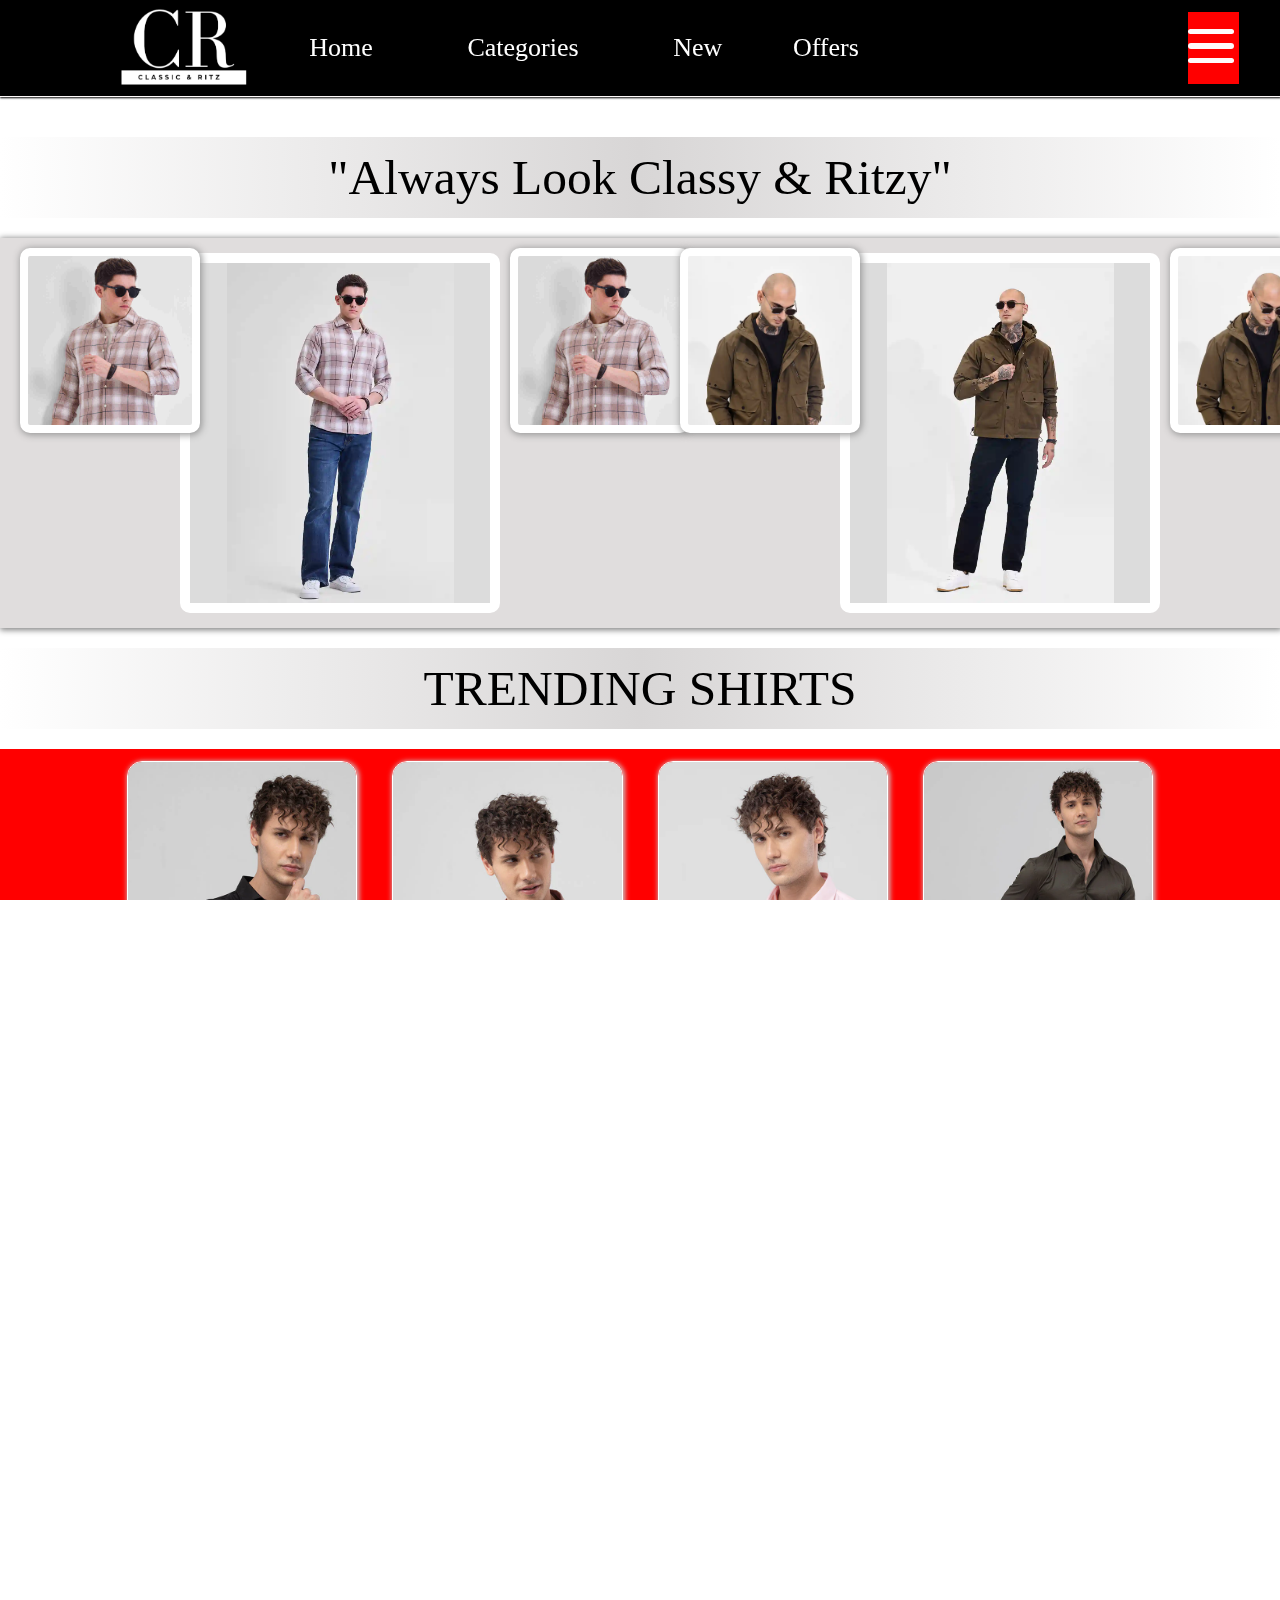
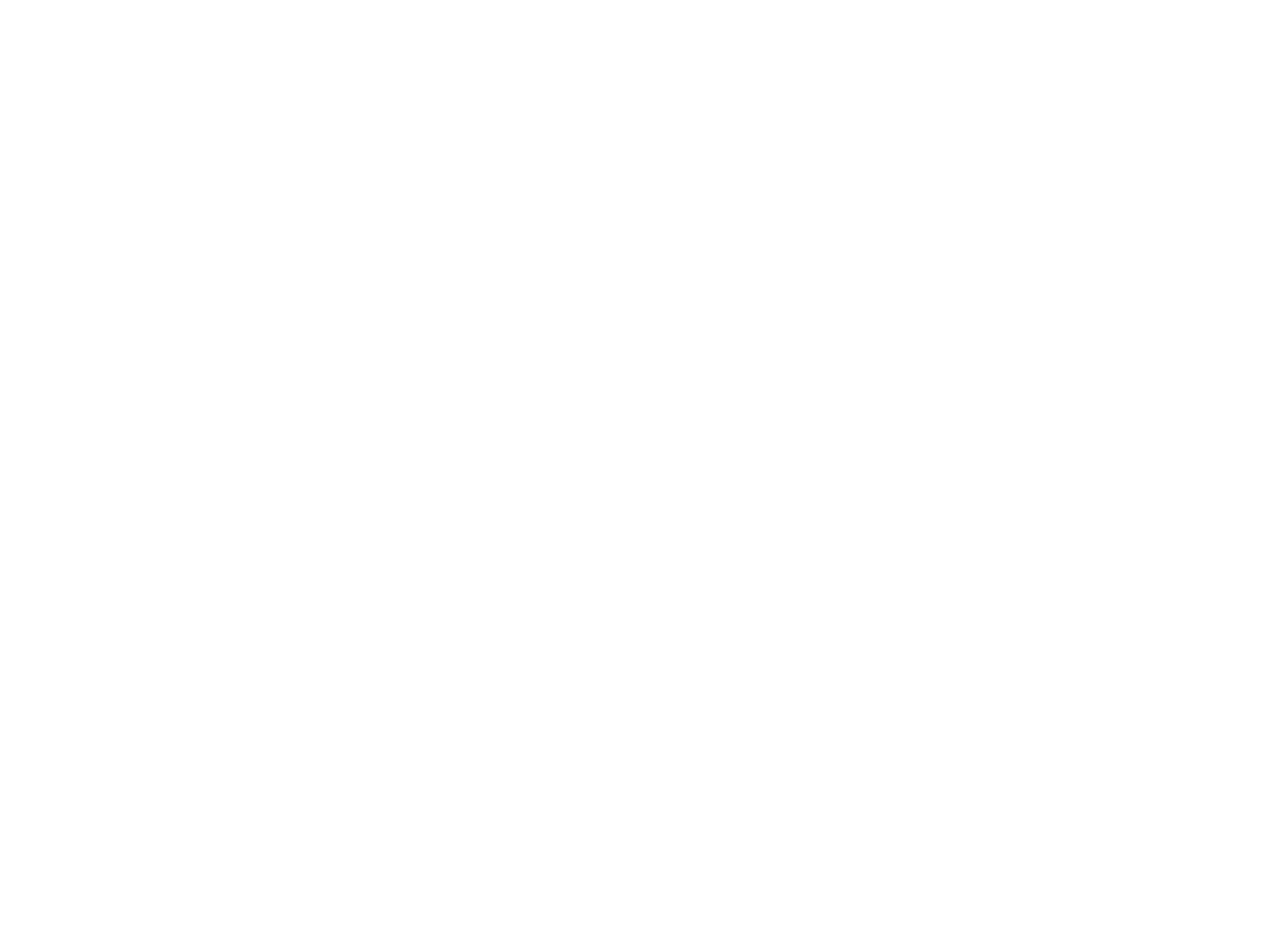
==== commit b021d915: "Update index.html" ====
--- a/index.html
+++ b/index.html
@@ -9,10 +9,10 @@
 <body>
     <main>
         <nav id="navBar">
-            <img src="images/CRlogo.png" id="logo">
+            <img src="image/CRlogo.png" id="logo">
             <a href="#fakeNavBar"><button class="navButtons" id="btnforphone">Home</button></a>
             <div class="dropdown">
-                <button class="navButtons" id="btnforphone2">Categories</button> 
+                <button class="navButtons" id="btnforphone2">Categories</button>
                 <div class="content">
                     <a href="shirts.html">Shirts</a>
                     <a href="shirts.html">Tshirts</a>
@@ -20,7 +20,7 @@
                     <a href="shirts.html">Pants</a>
                     <a href="shirts.html">Belt</a>
                     <a href="shirts.html">shoes</a>
-                </div> 
+                </div>
             </div>
             <a href="newlyLaunch.html"><button class="navButtons" id="NewLaunchbtn">New</button></a>
             <a href="offers.html"><button class="navButtons" id="offersbtn">Offers</button></a>
@@ -30,114 +30,77 @@
                 <div class="line"></div>
             </button>
         </nav>
-        <div id="fakeNavBar"> </div>
+        <div id="fakeNavBar"></div>
         <h2 id="trendingHeader">"Always Look Classy & Ritzy"</h2>
         <div class="slidder">
              <div class="pages">
-                <!-- <div class="smallSlidderItem" style="background-image: url('images/slidderjacket.webp'); background-size: cover;"></div> -->
-                <div class="largeSlidderItem" style="background-image: url('images/slidderjacket2.webp');"></div>
-                <!-- <div class="smallSlidderItem" style="background-image: url('images/slidderjacket.webp'); background-size: cover; margin-bottom:-175px;"></div> -->
+                <div class="smallSlidderItem" style="background-image: url('image/checkshirtslidder.jpg'); background-size: cover;"></div>
+                <div class="largeSlidderItem" style="background-image: url('image/checkshirtslidder2.webp');"></div>
+                <div class="smallSlidderItem" style="background-image: url('image/checkshirtslidder.jpg'); background-size: cover;"></div>
              </div>
              <div class="pages">
-                <hr class="Btwline">
-                <!-- <div class="smallSlidderItem" style="background-image: url('images/checkshirtslidder.jpg'); background-size: cover;"></div> -->
-                <div class="largeSlidderItem" style="background-image: url('images/checkshirtslidder2.webp');"></div>
-                <!-- <div class="smallSlidderItem" style="background-image: url('images/checkshirtslidder.jpg'); background-size: cover; margin-bottom:-175px;"></div> -->
+                <div class="smallSlidderItem" style="background-image: url('image/slidderjacket.webp'); background-size: cover;"></div>
+                <div class="largeSlidderItem" style="background-image: url('image/slidderjacket2.webp');"></div>
+                <div class="smallSlidderItem" style="background-image: url('image/slidderjacket.webp'); background-size: cover;"></div>
              </div>
              <div class="pages">
-                <hr class="Btwline">
-                <!-- <div class="smallSlidderItem" style="background-image: url('images/slidderjacket3.webp'); background-size: cover;"></div> -->
-                <div class="largeSlidderItem" style="background-image: url('images/slidderjacket4.webp');"></div>
-                <!-- <div class="smallSlidderItem" style="background-image: url('images/slidderjacket3.webp'); background-size: cover;"></div> -->
+                <div class="smallSlidderItem" style="background-image: url('image/slidderjacket3.webp'); background-size: cover;"></div>
+                <div class="largeSlidderItem" style="background-image: url('image/slidderjacket4.webp');"></div>
+                <div class="smallSlidderItem" style="background-image: url('image/slidderjacket3.webp'); background-size: cover;"></div>
              </div>
              <div class="pages">
-                <hr class="Btwline">
-                <!-- <div class="smallSlidderItem" style="background-image: url('images/shirt1.webp'); background-size: cover;"></div> -->
-                <div class="largeSlidderItem" style="background-image: url('images/shirt4.webp'); "></div>
-                <!-- <div class="smallSlidderItem" style="background-image: url('images/shirt1.webp'); background-size: cover;"></div> -->
+                <div class="smallSlidderItem" style="background-image: url('image/shirt1.webp'); background-size: cover;"></div>
+                <div class="largeSlidderItem" style="background-image: url('image/shirt4.webp'); "></div>
+                <div class="smallSlidderItem" style="background-image: url('image/shirt1.webp'); background-size: cover;"></div>
              </div>
              <div class="pages">
-                <hr class="Btwline">
-                <!-- <div class="smallSlidderItem" style="background-image: url('images/slidderShirt2.webp'); background-size: cover;"></div> -->
-                <div class="largeSlidderItem" style="background-image: url('images/slidderShirt.webp'); "></div>
-                <!-- <div class="smallSlidderItem" style="background-image: url('images/slidderShirt2.webp'); background-size: cover;"></div> -->
+                <div class="smallSlidderItem" style="background-image: url('image/slidderShirt2.webp'); background-size: cover;"></div>
+                <div class="largeSlidderItem" style="background-image: url('image/slidderShirt.webp'); "></div>
+                <div class="smallSlidderItem" style="background-image: url('image/slidderShirt2.webp'); background-size: cover;"></div>
              </div>
              <div class="pages">
-                <hr class="Btwline">
-                <!-- <div class="smallSlidderItem" style="background-image: url('images/jeans9.webp'); background-size: contain; background-repeat: no-repeat; background-position:center;"></div> -->
-                <div class="largeSlidderItem" style="background-image: url('images/jeans2.webp');"></div>
-                <!-- <div class="smallSlidderItem" style="background-image: url('images/jeans9.webp'); background-size: contain; background-repeat: no-repeat; background-position:center;"></div> -->
+                <div class="smallSlidderItem" style="background-image: url('image/jeans9.webp'); background-size: contain; background-repeat: no-repeat; background-position:center;"></div>
+                <div class="largeSlidderItem" style="background-image: url('image/jeans2.webp');"></div>
+                <div class="smallSlidderItem" style="background-image: url('image/jeans9.webp'); background-size: contain; background-repeat: no-repeat; background-position:center;"></div>
              </div>
              <div class="pages">
-                <hr class="Btwline">
-                <!-- <div class="smallSlidderItem" style="background-image: url('images/bag5.webp'); background-size: cover; background-repeat: no-repeat;"></div> -->
-                <div class="largeSlidderItem" style="background-image: url('images/bag3.webp');"></div>
-                <!-- <div class="smallSlidderItem" style="background-image: url('images/bag5.webp'); background-size: contain; background-repeat: no-repeat;"></div> -->
+                <div class="smallSlidderItem" style="background-image: url('image/shoes3.webp'); background-size: cover;"></div>
+                <div class="largeSlidderItem" style="background-image: url('image/shoes6.webp');"></div>
+                <div class="smallSlidderItem" style="background-image: url('image/shoes3.webp'); background-size: cover;"></div>
              </div>
              <div class="pages">
-                <hr class="Btwline">
-                <!-- <div class="smallSlidderItem" style="background-image: url('images/shoes6.webp'); background-size:cover;"></div> -->
-                <div class="largeSlidderItem" style="background-image: url('images/shoes6.webp');"></div>
-                <!-- <div class="smallSlidderItem" style="background-image: url('images/shoes3.webp'); background-size: cover;"></div> -->
+                <div class="smallSlidderItem" style="background-image: url('image/bag5.webp'); background-size: contain; background-repeat: no-repeat;"></div>
+                <div class="largeSlidderItem" style="background-image: url('image/bag3.webp');"></div>
+                <div class="smallSlidderItem" style="background-image: url('image/bag5.webp'); background-size: contain; background-repeat: no-repeat;"></div>
              </div>
          </div>
 
         <h1 id="trendingHeader" >TRENDING SHIRTS</h1>
         <div id="itemsContainer">
             <div class="items">
-                <img class="itemImage" src="images/shirt1.webp">
+                <img class="itemImage" src="image/shirt1.webp">
             </div>
             <div class="items">
-                <img class="itemImage" src="images/shirt2.webp">
+                <img class="itemImage" src="image/shirt2.webp">
             </div>
             <div class="items">
-                <img class="itemImage" src="images/shirt5.webp">
+                <img class="itemImage" src="image/shirt5.webp">
             </div>
             <div class="items">
-                <img class="itemImage" src="images/shirt4.webp">
-            </div>
-        </div>
-        <h1 id="trendingHeader" >TRENDING JEANS</h1>
-        <div id="itemsContainer">
-            <div class="items">
-                <img class="itemImage" src="images/jeans.webp">
-            </div>
-            <div class="items">
-                <img class="itemImage" src="images/jeans7.webp">
-            </div>
-            <div class="items">
-                <img class="itemImage" src="images/jeans4.webp">
-            </div>
-            <div class="items">
-                <img class="itemImage" src="images/jeans9.webp">
-            </div>
-        </div>
-        <h1 id="trendingHeader" >NEW SHOES COLLECTION</h1>
-        <div id="itemsContainer">
-            <div class="items">
-                <img class="itemImage" src="images/shoes5.webp">
-            </div>
-            <div class="items">
-                <img class="itemImage" src="images/shoes4.webp">
-            </div>
-            <div class="items">
-                <img class="itemImage" src="images/shoes3.webp">
-            </div>
-            <div class="items">
-                <img class="itemImage" src="images/shoes6.webp">
+                <img class="itemImage" src="image/shirt4.webp">
             </div>
         </div>
         <h1 id="trendingHeader">OUR PRODUCTS</h1>
         <div id="secondContainer">
             <div id="allItems">
-                <div class="smallItem" style="background-image: url('images/sweaterCard.webp'); background-size: cover; margin-right: 15px;"></div>
-                <div class="smallItem" style="background-image: url('images/shirtCard.webp'); background-size: cover;"></div>
-                <div class="smallItem" style="background-image: url('images/trousersCard.webp'); background-size: cover;"></div>
+                <div class="smallItem" style="background-image: url('image/sweaterCard.webp'); background-size: cover; margin-right: 15px;"></div>
+                <div class="smallItem" style="background-image: url('image/shirtCard.webp'); background-size: cover;"></div>
+                <div class="smallItem" style="background-image: url('image/trousersCard.webp'); background-size: cover;"></div>
                 <div id="accessories">
-                    <div class="smallaccessories" style="background-image:url('images/perfume.webp'); background-size: cover;"></div>
-                    <div class="smallaccessories" style="background-image:url('images/belt.webp'); background-size: cover;"></div>
-                    <div class="smallaccessories" style="background-image:url('images/watch.webp'); background-size: cover;"></div>
-                    <div class="smallaccessories" id="bracelet" style="background-image:url('images/braclet.webp'); background-size: cover;"></div>
+                    <div class="smallaccessories" style="background-image:url('image/perfume.webp'); background-size: cover;"></div>
+                    <div class="smallaccessories" style="background-image:url('image/belt.webp'); background-size: cover;"></div>
+                    <div class="smallaccessories" style="background-image:url('image/watch.webp'); background-size: cover;"></div>
+                    <div class="smallaccessories" id="bracelet" style="background-image:url('image/braclet.webp'); background-size: cover;"></div>
                 </div>
             </div>
         </div>
--- a/style.css
+++ b/style.css
@@ -2,53 +2,60 @@
     padding: 0%;
     margin: 0%;
     font-family:Georgia, 'Times New Roman', Times, serif;
+    scrollbar-width: none;
+    scroll-behavior: smooth;
 }
 body,html{
+    height: 100%;
+    width: 100%;
     padding: 0%;
     margin: 0%;
     overflow-x: hidden;
-    font-family:Arial, Helvetica, sans-serif;
+}
+main{
+    height: 100%;
+    width: 100%;
 }
 #fakeNavBar{
-    height: 12.5vh;
-    width: 100%;
+    height:13%;
+    width: 100%;
+    background-color: transparent;
 }
 #navBar{
-    height: 12.5vh;
     width: 100%;
     background-color: black;
     border-bottom: 1.5px solid snow;
     box-sizing: border-box;
     display: flex;
-    justify-content:left;
-    align-items: center;
-    gap:4vw;
+    justify-content:space-evenly;
+    align-items: center;
+    gap:10px;
     position: fixed;
     box-shadow:black 0.5px 0.5px 2px 0.5px;
     z-index: 10;
 }
 #logo{
-    height: 90%;
-    width: 7.5vw;
-    margin-left: 7vw;
-    margin-right: -2.5vw;
-    object-fit: contain;
+    height: 90px;
+    width: auto;
+    margin-left: 6%;
+    margin-right: -2.%;
+    object-fit: cover;
     filter:grayscale(10px);
 }
 .navButtons{
-    height: 50%;
-    width: 7vw;
-    font-size: 3.2vh;
+    font-size: 26px;
     color: white;
     font-weight: lighter;
     background-color:transparent;
     box-sizing: border-box;
     border: transparent;
-    &:hover{
-        border: 1.5px solid snow;
-        border-radius: 5px;
-        box-sizing: border-box;
-        padding: 9px;
+    padding:8px;
+    padding-left: 9px;
+    padding-right: 9px;
+    border-radius: 5px;
+    border: 1px solid black;
+    &:hover{
+        border: 1px solid snow;
     }
 }
 .navButtons a{
@@ -56,12 +63,12 @@
     color: white;
 }
 .moreButton{
-    height: 60%;
+    height:8vh;
     width: 4vw;
-    background-color: transparent;
+    background-color: red;
     box-sizing: border-box;
     border: transparent;
-    margin-left: 27vw;
+    margin-left: 21vw;
 }
 .line{
     height: 8%;
@@ -72,43 +79,41 @@
     border-radius: 5px ;
 }
 .dropdown{
-    margin: 30px;
+    margin: 24px;
 }
 .dropdown button{
-    height: 50%;
-    width: 8.3vw;
-    background-color: transparent;
-    padding-top: 10px;
-    padding-bottom: 10px;
-    box-sizing: border-box;
-    font-size: 3.2vh;
+    background-color: transparent;
+    padding-top: 8px;
+    padding-bottom: 8px;
+    box-sizing: border-box;
     font-weight: lighter;
 }
 .dropdown a{
-    height: 40px;
-    width: 150px;
+    font-size: 24px;
+    padding: 10px;
+    padding-left: 22px;
+    padding-right: 22px;
+    margin: 5px;
     display: inline-block;
     color: black;
     background-color: snow;
     text-decoration: none;
     border: 1px solid black;
-    border-radius: 10px;
+    border-radius: 5px;
     text-align: center;
-    font-size: 25px;
-    padding-top: 5px;
-    text-decoration:underline;
-    margin: 5px;
     &:hover{
         color: white;
         background-color:black;
         border: 1px solid white; 
+        text-decoration: underline;
     }
 }
 .dropdown .content{
+    padding: 5px;
     display: none;
     position:absolute;
     min-width: 100px;
-    max-width: 700px;
+    max-width: 640px;
     background-color: transparent;
     box-shadow: 1px 1px 10px 1px grey;
     border-radius: 10px;
@@ -117,38 +122,34 @@
     display: block;
 }
 .slidder{
-    height: 60vh;
+    padding: 10px;
     background-color:rgb(224, 221, 221);
     display: flex;
     align-items: center;
-    overflow-x: scroll;
+    overflow-x: auto;
     scrollbar-color: black transparent;    
-    scrollbar-width:thin;
-    scroll-snap-type: x mandatory;
+    scrollbar-width:none;
     scroll-behavior: smooth;
     box-shadow: 1px 1px 6px 1px gray;
 }
 .pages{
-    height: 100%;
-    font-size: 100px;
-    min-width: 100%;
     background-color:transparent;
     display: flex;
     justify-content: center;
     align-items: center;
+    scroll-behavior:smooth;
     scroll-snap-stop: always;    
     scroll-snap-align: center;
-    gap: 2vw;
-}
-.slidderItems{
+}
+/* .slidderItems{
     height: 70%;
-    min-width: 15vw;
+    min-width: 20%;
     margin: 5px;
     background-color: black;
-}
+} */
 .largeSlidderItem{
-    height: 90%;
-    width: 21%;
+    height: 360px;
+    width: 320px;
     background-color: gainsboro;
     box-sizing: border-box;
     border:10px solid #ffffff ;
@@ -156,54 +157,70 @@
     background-size: contain; 
     background-repeat: no-repeat; 
     background-position:center;
+    position: relative;
     &:hover{
         box-shadow:rgb(113, 113, 113) 1px 1px 9px 3px;
-    }
+        z-index: 5;
+    }
+}
+.Btwline{
+    height: 7px;
+    width: 100px;
+    background-color:#ffffff;
+    /* box-shadow: 1px 1px 10px 1px rgb(139, 139, 139); */
+    border: none;
 }
 .smallSlidderItem{
-    height: 85%;
-    width: 18%;
+    height: 185px;
+    width: 180px;
     background-color: gainsboro;
     box-sizing: border-box;
-    border:10px solid white;
-    border-radius: 10px;
+    border:8px solid white;
+    border-radius: 10px;
+    margin-bottom:185px;
+    margin-left: 10px;
+    position: relative;
+    margin-right:-20px;
+    z-index: 5;
+    box-shadow:rgb(152, 152, 152) 1px 1px 7px 1px;
+
     &:hover{
         box-shadow:rgb(113, 113, 113) 1px 1px 9px 3px;
     }
 }
 #trendingHeader{
-    height: 10vh;
+    height: 9%;
     width:100%;
     display: flex;
     justify-content: center;
     align-items: center;
     font-size: 5.5vh;
     font-weight: lighter;
-    background-image:linear-gradient(to right,snow ,rgb(216, 214, 214),snow);
-    margin-top: 3.5vh;
-    margin-bottom: 2vh;
-    &:hover{
-        font-size: 5.6vh;
-        transition: all 1s ease-in-out;
-    }
+    background-image:linear-gradient(to right,white ,rgb(216, 214, 214),white);
+    margin-top: 20px;
+    margin-bottom: 20px;
 }
 #itemsContainer{
+    background-color: red;
+    height:55%;
     width: 100%;
     display: flex;
     flex-wrap: wrap;
-    justify-content: center;
+    align-items: center;
+    justify-content: center;
+    gap: 35px;
 }
 .items{
-    height: 60vh;
-    width: 20vw;
-    box-sizing: border-box;
-    border: 1px solid rgb(3, 3, 3);
-    margin: 1rem;
+    height:95%;
+    width: 18vw;
+    box-sizing: border-box;
     border-radius:15px;
     display: flex;
     overflow: hidden;
-    &:hover{
-        box-shadow: 1px 1px 15px 1px rgb(93, 92, 92);
+    border: 1px solid white;
+    box-shadow: 1px 1px 5px 1px rgb(202, 202, 202);
+    &:hover{
+        box-shadow: 1px 1px 10px 2px rgb(126, 126, 126);
         transform: scale(1.01);
         transition: all 0.5s ease-in-out;
     }
@@ -478,11 +495,12 @@
     height: 27vh;
     width: 40vw;
     box-sizing: border-box;
-    border: 1px solid rgb(3, 3, 3);
-    margin: 0.5vh;
+    margin: 10px;
     border-radius:10px;
     display: flex;
     overflow: hidden;
+    border: 1px solid rgb(211, 211, 211);
+    box-shadow: 1px 1px 5px 1px rgb(171, 171, 171);
     &:hover{
         box-shadow: 1px 1px 8px 2px rgb(93, 92, 92);
         transform: scale(1.01);
@@ -578,3 +596,4 @@
     margin: 1px;
 }
 }
+
